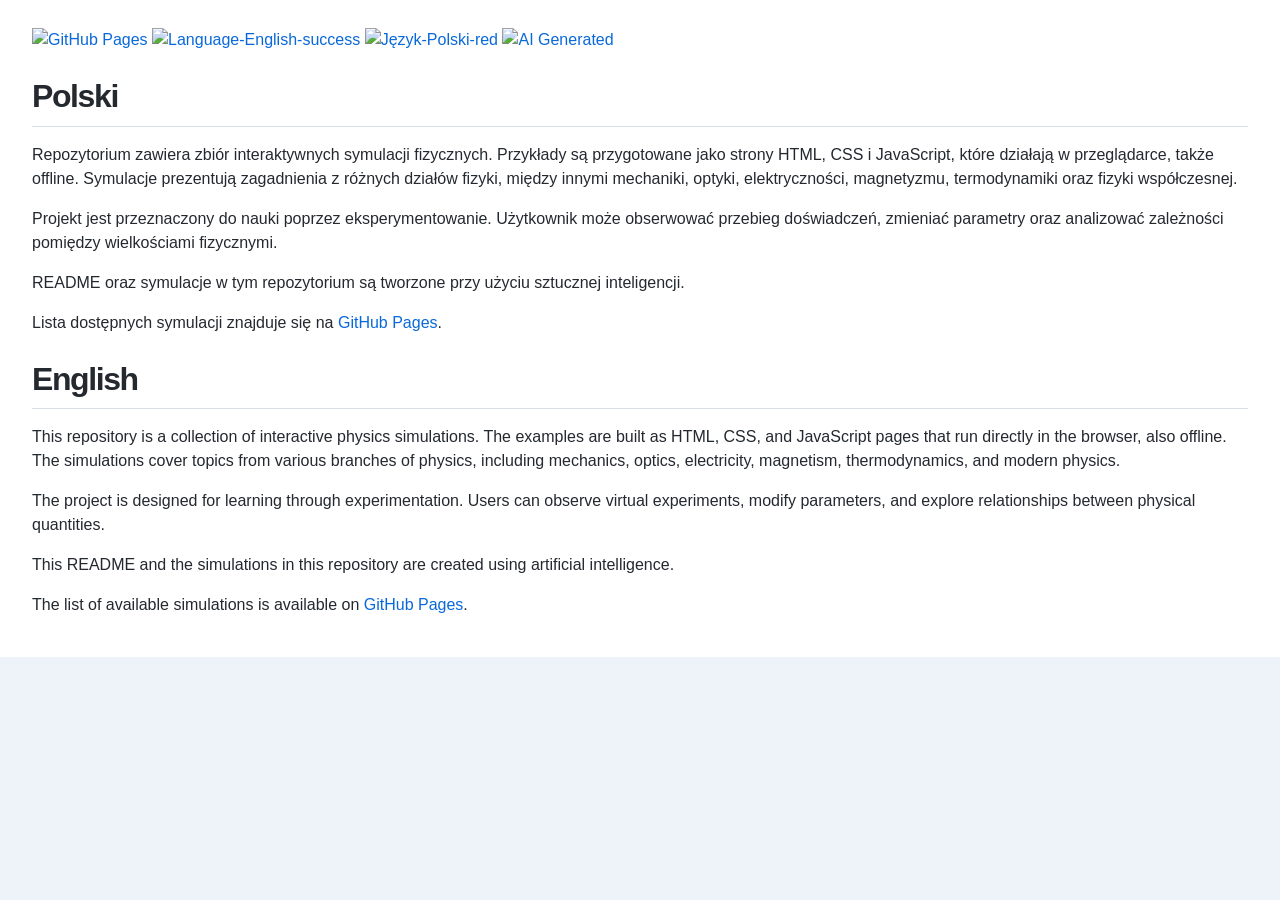
==== index.html @ e3a5562b "Upload index.html" ====
<!DOCTYPE html>
<html lang="pl" class="index-page">
  <head>
    <meta charset="UTF-8">
    <meta name="viewport" content="width=device-width, initial-scale=1">
    <meta name="description" content="AlgorithmsLab - interaktywne symulacje znanych algorytmów.">
    <title>AlgorithmsLab</title>
    <link rel="stylesheet" href="vendor/github-markdown.min.css">
    <link rel="stylesheet" href="styles.css">
  </head>
  <body>
    <main class="page markdown-body">
      <div id="readme">Ładowanie…</div>
      <section id="algorithms" hidden>
        <h2>Algorytmy</h2>
        <ul id="algorithmIndex"></ul>
      </section>
    </main>
    <script src="vendor/marked.min.js"></script>
    <script>
      const slug = text => text.trim().toLowerCase().replace(/\s+/g, '-');

      async function load(url, type) {
        const response = await fetch(url);
        if (!response.ok) throw new Error(`${url}: ${response.status}`);
        return type === 'json' ? response.json() : response.text();
      }

      function renderAlgorithms(items) {
        const list = document.getElementById('algorithmIndex');
        list.replaceChildren(...items.map(item => {
          const li = document.createElement('li');
          if (item.status === 'published' && item.url) {
            const a = document.createElement('a');
            a.href = item.url;
            a.textContent = item.title;
            li.append(a);
            if (item.description) li.append(' - ' + item.description);
          } else {
            li.append(item.title + ' (planowane)');
          }
          return li;
        }));
        document.getElementById('algorithms').hidden = false;
      }

      (async () => {
        const readme = document.getElementById('readme');
        try {
          readme.innerHTML = marked.parse(await load('README.md', 'text'));
          // marked 15 does not add heading ids, which the README language badges rely on.
          readme.querySelectorAll('h1, h2, h3').forEach(h => { h.id = slug(h.textContent); });
        } catch (error) {
          readme.textContent = 'Nie udało się wczytać README.md. Otwórz stronę przez serwer HTTP lub GitHub Pages.';
          console.error(error);
        }
        try {
          renderAlgorithms(await load('algorithms.json', 'json'));
        } catch (error) {
          console.error(error);
        }
      })();
    </script>
  </body>
</html>
---- vendor/github-markdown.min.css ----
@media (prefers-color-scheme:dark){.markdown-body{color-scheme:dark;--color-prettylights-syntax-comment:#8b949e;--color-prettylights-syntax-constant:#79c0ff;--color-prettylights-syntax-entity:#d2a8ff;--color-prettylights-syntax-storage-modifier-import:#c9d1d9;--color-prettylights-syntax-entity-tag:#7ee787;--color-prettylights-syntax-keyword:#ff7b72;--color-prettylights-syntax-string:#a5d6ff;--color-prettylights-syntax-variable:#ffa657;--color-prettylights-syntax-brackethighlighter-unmatched:#f85149;--color-prettylights-syntax-invalid-illegal-text:#f0f6fc;--color-prettylights-syntax-invalid-illegal-bg:#8e1519;--color-prettylights-syntax-carriage-return-text:#f0f6fc;--color-prettylights-syntax-carriage-return-bg:#b62324;--color-prettylights-syntax-string-regexp:#7ee787;--color-prettylights-syntax-markup-list:#f2cc60;--color-prettylights-syntax-markup-heading:#1f6feb;--color-prettylights-syntax-markup-italic:#c9d1d9;--color-prettylights-syntax-markup-bold:#c9d1d9;--color-prettylights-syntax-markup-deleted-text:#ffdcd7;--color-prettylights-syntax-markup-deleted-bg:#67060c;--color-prettylights-syntax-markup-inserted-text:#aff5b4;--color-prettylights-syntax-markup-inserted-bg:#033a16;--color-prettylights-syntax-markup-changed-text:#ffdfb6;--color-prettylights-syntax-markup-changed-bg:#5a1e02;--color-prettylights-syntax-markup-ignored-text:#c9d1d9;--color-prettylights-syntax-markup-ignored-bg:#1158c7;--color-prettylights-syntax-meta-diff-range:#d2a8ff;--color-prettylights-syntax-brackethighlighter-angle:#8b949e;--color-prettylights-syntax-sublimelinter-gutter-mark:#484f58;--color-prettylights-syntax-constant-other-reference-link:#a5d6ff;--color-fg-default:#c9d1d9;--color-fg-muted:#8b949e;--color-fg-subtle:#6e7681;--color-canvas-default:#0d1117;--color-canvas-subtle:#161b22;--color-border-default:#30363d;--color-border-muted:#21262d;--color-neutral-muted:rgba(110,118,129,0.4);--color-accent-fg:#58a6ff;--color-accent-emphasis:#1f6feb;--color-attention-subtle:rgba(187,128,9,0.15);--color-danger-fg:#f85149}}@media (prefers-color-scheme:light){.markdown-body{color-scheme:light;--color-prettylights-syntax-comment:#6e7781;--color-prettylights-syntax-constant:#0550ae;--color-prettylights-syntax-entity:#8250df;--color-prettylights-syntax-storage-modifier-import:#24292f;--color-prettylights-syntax-entity-tag:#116329;--color-prettylights-syntax-keyword:#cf222e;--color-prettylights-syntax-string:#0a3069;--color-prettylights-syntax-variable:#953800;--color-prettylights-syntax-brackethighlighter-unmatched:#82071e;--color-prettylights-syntax-invalid-illegal-text:#f6f8fa;--color-prettylights-syntax-invalid-illegal-bg:#82071e;--color-prettylights-syntax-carriage-return-text:#f6f8fa;--color-prettylights-syntax-carriage-return-bg:#cf222e;--color-prettylights-syntax-string-regexp:#116329;--color-prettylights-syntax-markup-list:#3b2300;--color-prettylights-syntax-markup-heading:#0550ae;--color-prettylights-syntax-markup-italic:#24292f;--color-prettylights-syntax-markup-bold:#24292f;--color-prettylights-syntax-markup-deleted-text:#82071e;--color-prettylights-syntax-markup-deleted-bg:#ffebe9;--color-prettylights-syntax-markup-inserted-text:#116329;--color-prettylights-syntax-markup-inserted-bg:#dafbe1;--color-prettylights-syntax-markup-changed-text:#953800;--color-prettylights-syntax-markup-changed-bg:#ffd8b5;--color-prettylights-syntax-markup-ignored-text:#eaeef2;--color-prettylights-syntax-markup-ignored-bg:#0550ae;--color-prettylights-syntax-meta-diff-range:#8250df;--color-prettylights-syntax-brackethighlighter-angle:#57606a;--color-prettylights-syntax-sublimelinter-gutter-mark:#8c959f;--color-prettylights-syntax-constant-other-reference-link:#0a3069;--color-fg-default:#24292f;--color-fg-muted:#57606a;--color-fg-subtle:#6e7781;--color-canvas-default:#ffffff;--color-canvas-subtle:#f6f8fa;--color-border-default:#d0d7de;--color-border-muted:hsla(210,18%,87%,1);--color-neutral-muted:rgba(175,184,193,0.2);--color-accent-fg:#0969da;--color-accent-emphasis:#0969da;--color-attention-subtle:#fff8c5;--color-danger-fg:#cf222e}}.markdown-body{-ms-text-size-adjust:100%;-webkit-text-size-adjust:100%;margin:0;color:var(--color-fg-default);background-color:var(--color-canvas-default);font-family:-apple-system,BlinkMacSystemFont,"Segoe UI","Noto Sans",Helvetica,Arial,sans-serif,"Apple Color Emoji","Segoe UI Emoji";font-size:16px;line-height:1.5;word-wrap:break-word}.markdown-body .octicon{display:inline-block;fill:currentColor;vertical-align:text-bottom}.markdown-body h1:hover .anchor .octicon-link:before,.markdown-body h2:hover .anchor .octicon-link:before,.markdown-body h3:hover .anchor .octicon-link:before,.markdown-body h4:hover .anchor .octicon-link:before,.markdown-body h5:hover .anchor .octicon-link:before,.markdown-body h6:hover .anchor .octicon-link:before{width:16px;height:16px;content:' ';display:inline-block;background-color:currentColor;-webkit-mask-image:url("data:image/svg+xml,<svg xmlns='http://www.w3.org/2000/svg' viewBox='0 0 16 16' version='1.1' aria-hidden='true'><path fill-rule='evenodd' d='M7.775 3.275a.75.75 0 001.06 1.06l1.25-1.25a2 2 0 112.83 2.83l-2.5 2.5a2 2 0 01-2.83 0 .75.75 0 00-1.06 1.06 3.5 3.5 0 004.95 0l2.5-2.5a3.5 3.5 0 00-4.95-4.95l-1.25 1.25zm-4.69 9.64a2 2 0 010-2.83l2.5-2.5a2 2 0 012.83 0 .75.75 0 001.06-1.06 3.5 3.5 0 00-4.95 0l-2.5 2.5a3.5 3.5 0 004.95 4.95l1.25-1.25a.75.75 0 00-1.06-1.06l-1.25 1.25a2 2 0 01-2.83 0z'></path></svg>");mask-image:url("data:image/svg+xml,<svg xmlns='http://www.w3.org/2000/svg' viewBox='0 0 16 16' version='1.1' aria-hidden='true'><path fill-rule='evenodd' d='M7.775 3.275a.75.75 0 001.06 1.06l1.25-1.25a2 2 0 112.83 2.83l-2.5 2.5a2 2 0 01-2.83 0 .75.75 0 00-1.06 1.06 3.5 3.5 0 004.95 0l2.5-2.5a3.5 3.5 0 00-4.95-4.95l-1.25 1.25zm-4.69 9.64a2 2 0 010-2.83l2.5-2.5a2 2 0 012.83 0 .75.75 0 001.06-1.06 3.5 3.5 0 00-4.95 0l-2.5 2.5a3.5 3.5 0 004.95 4.95l1.25-1.25a.75.75 0 00-1.06-1.06l-1.25 1.25a2 2 0 01-2.83 0z'></path></svg>")}.markdown-body details,.markdown-body figcaption,.markdown-body figure{display:block}.markdown-body summary{display:list-item}.markdown-body [hidden]{display:none!important}.markdown-body a{background-color:transparent;color:var(--color-accent-fg);text-decoration:none}.markdown-body abbr[title]{border-bottom:none;text-decoration:underline dotted}.markdown-body b,.markdown-body strong{font-weight:var(--base-text-weight-semibold,600)}.markdown-body dfn{font-style:italic}.markdown-body h1{margin:.67em 0;font-weight:var(--base-text-weight-semibold,600);padding-bottom:.3em;font-size:2em;border-bottom:1px solid var(--color-border-muted)}.markdown-body mark{background-color:var(--color-attention-subtle);color:var(--color-fg-default)}.markdown-body small{font-size:90%}.markdown-body sub,.markdown-body sup{font-size:75%;line-height:0;position:relative;vertical-align:baseline}.markdown-body sub{bottom:-.25em}.markdown-body sup{top:-.5em}.markdown-body img{border-style:none;max-width:100%;box-sizing:content-box;background-color:var(--color-canvas-default)}.markdown-body code,.markdown-body kbd,.markdown-body pre,.markdown-body samp{font-family:monospace;font-size:1em}.markdown-body figure{margin:1em 40px}.markdown-body hr{box-sizing:content-box;overflow:hidden;background:0 0;border-bottom:1px solid var(--color-border-muted);height:.25em;padding:0;margin:24px 0;background-color:var(--color-border-default);border:0}.markdown-body input{font:inherit;margin:0;overflow:visible;font-family:inherit;font-size:inherit;line-height:inherit}.markdown-body [type=button],.markdown-body [type=reset],.markdown-body [type=submit]{-webkit-appearance:button}.markdown-body [type=checkbox],.markdown-body [type=radio]{box-sizing:border-box;padding:0}.markdown-body [type=number]::-webkit-inner-spin-button,.markdown-body [type=number]::-webkit-outer-spin-button{height:auto}.markdown-body [type=search]::-webkit-search-cancel-button,.markdown-body [type=search]::-webkit-search-decoration{-webkit-appearance:none}.markdown-body ::-webkit-input-placeholder{color:inherit;opacity:.54}.markdown-body ::-webkit-file-upload-button{-webkit-appearance:button;font:inherit}.markdown-body a:hover{text-decoration:underline}.markdown-body ::placeholder{color:var(--color-fg-subtle);opacity:1}.markdown-body hr::before{display:table;content:""}.markdown-body hr::after{display:table;clear:both;content:""}.markdown-body table{border-spacing:0;border-collapse:collapse;display:block;width:max-content;max-width:100%;overflow:auto}.markdown-body td,.markdown-body th{padding:0}.markdown-body details summary{cursor:pointer}.markdown-body details:not([open])>:not(summary){display:none!important}.markdown-body [role=button]:focus,.markdown-body a:focus,.markdown-body input[type=checkbox]:focus,.markdown-body input[type=radio]:focus{outline:2px solid var(--color-accent-fg);outline-offset:-2px;box-shadow:none}.markdown-body [role=button]:focus:not(:focus-visible),.markdown-body a:focus:not(:focus-visible),.markdown-body input[type=checkbox]:focus:not(:focus-visible),.markdown-body input[type=radio]:focus:not(:focus-visible){outline:solid 1px transparent}.markdown-body [role=button]:focus-visible,.markdown-body a:focus-visible,.markdown-body input[type=checkbox]:focus-visible,.markdown-body input[type=radio]:focus-visible{outline:2px solid var(--color-accent-fg);outline-offset:-2px;box-shadow:none}.markdown-body a:not([class]):focus,.markdown-body a:not([class]):focus-visible,.markdown-body input[type=checkbox]:focus,.markdown-body input[type=checkbox]:focus-visible,.markdown-body input[type=radio]:focus,.markdown-body input[type=radio]:focus-visible{outline-offset:0}.markdown-body kbd{display:inline-block;padding:3px 5px;font:11px ui-monospace,SFMono-Regular,SF Mono,Menlo,Consolas,Liberation Mono,monospace;line-height:10px;color:var(--color-fg-default);vertical-align:middle;background-color:var(--color-canvas-subtle);border:solid 1px var(--color-neutral-muted);border-bottom-color:var(--color-neutral-muted);border-radius:6px;box-shadow:inset 0 -1px 0 var(--color-neutral-muted)}.markdown-body h1,.markdown-body h2,.markdown-body h3,.markdown-body h4,.markdown-body h5,.markdown-body h6{margin-top:24px;margin-bottom:16px;font-weight:var(--base-text-weight-semibold,600);line-height:1.25}.markdown-body h2{font-weight:var(--base-text-weight-semibold,600);padding-bottom:.3em;font-size:1.5em;border-bottom:1px solid var(--color-border-muted)}.markdown-body h3{font-weight:var(--base-text-weight-semibold,600);font-size:1.25em}.markdown-body h4{font-weight:var(--base-text-weight-semibold,600);font-size:1em}.markdown-body h5{font-weight:var(--base-text-weight-semibold,600);font-size:.875em}.markdown-body h6{font-weight:var(--base-text-weight-semibold,600);font-size:.85em;color:var(--color-fg-muted)}.markdown-body p{margin-top:0;margin-bottom:10px}.markdown-body blockquote{margin:0;padding:0 1em;color:var(--color-fg-muted);border-left:.25em solid var(--color-border-default)}.markdown-body ol,.markdown-body ul{margin-top:0;margin-bottom:0;padding-left:2em}.markdown-body ol ol,.markdown-body ul ol{list-style-type:lower-roman}.markdown-body ol ol ol,.markdown-body ol ul ol,.markdown-body ul ol ol,.markdown-body ul ul ol{list-style-type:lower-alpha}.markdown-body dd{margin-left:0}.markdown-body code,.markdown-body samp,.markdown-body tt{font-family:ui-monospace,SFMono-Regular,SF Mono,Menlo,Consolas,Liberation Mono,monospace;font-size:12px}.markdown-body pre{margin-top:0;margin-bottom:0;font-family:ui-monospace,SFMono-Regular,SF Mono,Menlo,Consolas,Liberation Mono,monospace;font-size:12px;word-wrap:normal}.markdown-body .octicon{display:inline-block;overflow:visible!important;vertical-align:text-bottom;fill:currentColor}.markdown-body input::-webkit-inner-spin-button,.markdown-body input::-webkit-outer-spin-button{margin:0;-webkit-appearance:none;appearance:none}.markdown-body::before{display:table;content:""}.markdown-body::after{display:table;clear:both;content:""}.markdown-body>:first-child{margin-top:0!important}.markdown-body>:last-child{margin-bottom:0!important}.markdown-body a:not([href]){color:inherit;text-decoration:none}.markdown-body .absent{color:var(--color-danger-fg)}.markdown-body .anchor{float:left;padding-right:4px;margin-left:-20px;line-height:1}.markdown-body .anchor:focus{outline:0}.markdown-body blockquote,.markdown-body details,.markdown-body dl,.markdown-body ol,.markdown-body p,.markdown-body pre,.markdown-body table,.markdown-body ul{margin-top:0;margin-bottom:16px}.markdown-body blockquote>:first-child{margin-top:0}.markdown-body blockquote>:last-child{margin-bottom:0}.markdown-body h1 .octicon-link,.markdown-body h2 .octicon-link,.markdown-body h3 .octicon-link,.markdown-body h4 .octicon-link,.markdown-body h5 .octicon-link,.markdown-body h6 .octicon-link{color:var(--color-fg-default);vertical-align:middle;visibility:hidden}.markdown-body h1:hover .anchor,.markdown-body h2:hover .anchor,.markdown-body h3:hover .anchor,.markdown-body h4:hover .anchor,.markdown-body h5:hover .anchor,.markdown-body h6:hover .anchor{text-decoration:none}.markdown-body h1:hover .anchor .octicon-link,.markdown-body h2:hover .anchor .octicon-link,.markdown-body h3:hover .anchor .octicon-link,.markdown-body h4:hover .anchor .octicon-link,.markdown-body h5:hover .anchor .octicon-link,.markdown-body h6:hover .anchor .octicon-link{visibility:visible}.markdown-body h1 code,.markdown-body h1 tt,.markdown-body h2 code,.markdown-body h2 tt,.markdown-body h3 code,.markdown-body h3 tt,.markdown-body h4 code,.markdown-body h4 tt,.markdown-body h5 code,.markdown-body h5 tt,.markdown-body h6 code,.markdown-body h6 tt{padding:0 .2em;font-size:inherit}.markdown-body summary h1,.markdown-body summary h2,.markdown-body summary h3,.markdown-body summary h4,.markdown-body summary h5,.markdown-body summary h6{display:inline-block}.markdown-body summary h1 .anchor,.markdown-body summary h2 .anchor,.markdown-body summary h3 .anchor,.markdown-body summary h4 .anchor,.markdown-body summary h5 .anchor,.markdown-body summary h6 .anchor{margin-left:-40px}.markdown-body summary h1,.markdown-body summary h2{padding-bottom:0;border-bottom:0}.markdown-body ol.no-list,.markdown-body ul.no-list{padding:0;list-style-type:none}.markdown-body ol[type=a]{list-style-type:lower-alpha}.markdown-body ol[type=A]{list-style-type:upper-alpha}.markdown-body ol[type=i]{list-style-type:lower-roman}.markdown-body ol[type=I]{list-style-type:upper-roman}.markdown-body ol[type="1"]{list-style-type:decimal}.markdown-body div>ol:not([type]){list-style-type:decimal}.markdown-body ol ol,.markdown-body ol ul,.markdown-body ul ol,.markdown-body ul ul{margin-top:0;margin-bottom:0}.markdown-body li>p{margin-top:16px}.markdown-body li+li{margin-top:.25em}.markdown-body dl{padding:0}.markdown-body dl dt{padding:0;margin-top:16px;font-size:1em;font-style:italic;font-weight:var(--base-text-weight-semibold,600)}.markdown-body dl dd{padding:0 16px;margin-bottom:16px}.markdown-body table th{font-weight:var(--base-text-weight-semibold,600)}.markdown-body table td,.markdown-body table th{padding:6px 13px;border:1px solid var(--color-border-default)}.markdown-body table tr{background-color:var(--color-canvas-default);border-top:1px solid var(--color-border-muted)}.markdown-body table tr:nth-child(2n){background-color:var(--color-canvas-subtle)}.markdown-body table img{background-color:transparent}.markdown-body img[align=right]{padding-left:20px}.markdown-body img[align=left]{padding-right:20px}.markdown-body .emoji{max-width:none;vertical-align:text-top;background-color:transparent}.markdown-body span.frame{display:block;overflow:hidden}.markdown-body span.frame>span{display:block;float:left;width:auto;padding:7px;margin:13px 0 0;overflow:hidden;border:1px solid var(--color-border-default)}.markdown-body span.frame span img{display:block;float:left}.markdown-body span.frame span span{display:block;padding:5px 0 0;clear:both;color:var(--color-fg-default)}.markdown-body span.align-center{display:block;overflow:hidden;clear:both}.markdown-body span.align-center>span{display:block;margin:13px auto 0;overflow:hidden;text-align:center}.markdown-body span.align-center span img{margin:0 auto;text-align:center}.markdown-body span.align-right{display:block;overflow:hidden;clear:both}.markdown-body span.align-right>span{display:block;margin:13px 0 0;overflow:hidden;text-align:right}.markdown-body span.align-right span img{margin:0;text-align:right}.markdown-body span.float-left{display:block;float:left;margin-right:13px;overflow:hidden}.markdown-body span.float-left span{margin:13px 0 0}.markdown-body span.float-right{display:block;float:right;margin-left:13px;overflow:hidden}.markdown-body span.float-right>span{display:block;margin:13px auto 0;overflow:hidden;text-align:right}.markdown-body code,.markdown-body tt{padding:.2em .4em;margin:0;font-size:85%;white-space:break-spaces;background-color:var(--color-neutral-muted);border-radius:6px}.markdown-body code br,.markdown-body tt br{display:none}.markdown-body del code{text-decoration:inherit}.markdown-body samp{font-size:85%}.markdown-body pre code{font-size:100%}.markdown-body pre>code{padding:0;margin:0;word-break:normal;white-space:pre;background:0 0;border:0}.markdown-body .highlight{margin-bottom:16px}.markdown-body .highlight pre{margin-bottom:0;word-break:normal}.markdown-body .highlight pre,.markdown-body pre{padding:16px;overflow:auto;font-size:85%;line-height:1.45;background-color:var(--color-canvas-subtle);border-radius:6px}.markdown-body pre code,.markdown-body pre tt{display:inline;max-width:auto;padding:0;margin:0;overflow:visible;line-height:inherit;word-wrap:normal;background-color:transparent;border:0}.markdown-body .csv-data td,.markdown-body .csv-data th{padding:5px;overflow:hidden;font-size:12px;line-height:1;text-align:left;white-space:nowrap}.markdown-body .csv-data .blob-num{padding:10px 8px 9px;text-align:right;background:var(--color-canvas-default);border:0}.markdown-body .csv-data tr{border-top:0}.markdown-body .csv-data th{font-weight:var(--base-text-weight-semibold,600);background:var(--color-canvas-subtle);border-top:0}.markdown-body [data-footnote-ref]::before{content:"["}.markdown-body [data-footnote-ref]::after{content:"]"}.markdown-body .footnotes{font-size:12px;color:var(--color-fg-muted);border-top:1px solid var(--color-border-default)}.markdown-body .footnotes ol{padding-left:16px}.markdown-body .footnotes ol ul{display:inline-block;padding-left:16px;margin-top:16px}.markdown-body .footnotes li{position:relative}.markdown-body .footnotes li:target::before{position:absolute;top:-8px;right:-8px;bottom:-8px;left:-24px;pointer-events:none;content:"";border:2px solid var(--color-accent-emphasis);border-radius:6px}.markdown-body .footnotes li:target{color:var(--color-fg-default)}.markdown-body .footnotes .data-footnote-backref g-emoji{font-family:monospace}.markdown-body .pl-c{color:var(--color-prettylights-syntax-comment)}.markdown-body .pl-c1,.markdown-body .pl-s .pl-v{color:var(--color-prettylights-syntax-constant)}.markdown-body .pl-e,.markdown-body .pl-en{color:var(--color-prettylights-syntax-entity)}.markdown-body .pl-s .pl-s1,.markdown-body .pl-smi{color:var(--color-prettylights-syntax-storage-modifier-import)}.markdown-body .pl-ent{color:var(--color-prettylights-syntax-entity-tag)}.markdown-body .pl-k{color:var(--color-prettylights-syntax-keyword)}.markdown-body .pl-pds,.markdown-body .pl-s,.markdown-body .pl-s .pl-pse .pl-s1,.markdown-body .pl-sr,.markdown-body .pl-sr .pl-cce,.markdown-body .pl-sr .pl-sra,.markdown-body .pl-sr .pl-sre{color:var(--color-prettylights-syntax-string)}.markdown-body .pl-smw,.markdown-body .pl-v{color:var(--color-prettylights-syntax-variable)}.markdown-body .pl-bu{color:var(--color-prettylights-syntax-brackethighlighter-unmatched)}.markdown-body .pl-ii{color:var(--color-prettylights-syntax-invalid-illegal-text);background-color:var(--color-prettylights-syntax-invalid-illegal-bg)}.markdown-body .pl-c2{color:var(--color-prettylights-syntax-carriage-return-text);background-color:var(--color-prettylights-syntax-carriage-return-bg)}.markdown-body .pl-sr .pl-cce{font-weight:700;color:var(--color-prettylights-syntax-string-regexp)}.markdown-body .pl-ml{color:var(--color-prettylights-syntax-markup-list)}.markdown-body .pl-mh,.markdown-body .pl-mh .pl-en,.markdown-body .pl-ms{font-weight:700;color:var(--color-prettylights-syntax-markup-heading)}.markdown-body .pl-mi{font-style:italic;color:var(--color-prettylights-syntax-markup-italic)}.markdown-body .pl-mb{font-weight:700;color:var(--color-prettylights-syntax-markup-bold)}.markdown-body .pl-md{color:var(--color-prettylights-syntax-markup-deleted-text);background-color:var(--color-prettylights-syntax-markup-deleted-bg)}.markdown-body .pl-mi1{color:var(--color-prettylights-syntax-markup-inserted-text);background-color:var(--color-prettylights-syntax-markup-inserted-bg)}.markdown-body .pl-mc{color:var(--color-prettylights-syntax-markup-changed-text);background-color:var(--color-prettylights-syntax-markup-changed-bg)}.markdown-body .pl-mi2{color:var(--color-prettylights-syntax-markup-ignored-text);background-color:var(--color-prettylights-syntax-markup-ignored-bg)}.markdown-body .pl-mdr{font-weight:700;color:var(--color-prettylights-syntax-meta-diff-range)}.markdown-body .pl-ba{color:var(--color-prettylights-syntax-brackethighlighter-angle)}.markdown-body .pl-sg{color:var(--color-prettylights-syntax-sublimelinter-gutter-mark)}.markdown-body .pl-corl{text-decoration:underline;color:var(--color-prettylights-syntax-constant-other-reference-link)}.markdown-body g-emoji{display:inline-block;min-width:1ch;font-family:"Apple Color Emoji","Segoe UI Emoji","Segoe UI Symbol";font-size:1em;font-style:normal!important;font-weight:var(--base-text-weight-normal,400);line-height:1;vertical-align:-.075em}.markdown-body g-emoji img{width:1em;height:1em}.markdown-body .task-list-item{list-style-type:none}.markdown-body .task-list-item label{font-weight:var(--base-text-weight-normal,400)}.markdown-body .task-list-item.enabled label{cursor:pointer}.markdown-body .task-list-item+.task-list-item{margin-top:4px}.markdown-body .task-list-item .handle{display:none}.markdown-body .task-list-item-checkbox{margin:0 .2em .25em -1.4em;vertical-align:middle}.markdown-body .contains-task-list:dir(rtl) .task-list-item-checkbox{margin:0 -1.6em .25em .2em}.markdown-body .contains-task-list{position:relative}.markdown-body .contains-task-list:focus-within .task-list-item-convert-container,.markdown-body .contains-task-list:hover .task-list-item-convert-container{display:block;width:auto;height:24px;overflow:visible;clip:auto}.markdown-body ::-webkit-calendar-picker-indicator{filter:invert(50%)}
---- styles.css ----
:root {
  --ink: #182a45;
  --muted: #586b85;
  --paper: #eef3f9;
  --line: #d9e3ef;
  --accent: #315fb1;
  --accent-soft: #edf3ff;
  --orange: #eb8b4e;
  --green: #2a9d8f;
  --red: #c0392b;
  --violet: #7a5cc4;
  --gold: #d6a100;
  --shadow: 0 8px 30px #233f6b08;
}

* { box-sizing: border-box; }

body {
  margin: 0;
  background: var(--paper);
  color: var(--ink);
  font: 15px/1.5 system-ui, -apple-system, "Segoe UI", sans-serif;
}

p { margin: 0; }
h1 { font-size: clamp(26px, 3vw, 38px); line-height: 1.2; letter-spacing: -1.4px; margin: 7px 0 9px; }
h2 { font-size: 16px; letter-spacing: -.3px; margin: 0; }
button, input { font: inherit; }
button { cursor: pointer; color: inherit; }
button:focus-visible, input:focus-visible { outline: 3px solid #e88b37; outline-offset: 3px; }
.muted { color: var(--muted); }
.small { font-size: 12px; }

/* header */
header { border-bottom: 1px solid var(--line); background: #fff; }
.header-inner { max-width: 1440px; margin: auto; padding: 20px 32px; display: flex; align-items: center; gap: 12px; }
.brand-mark { width: 38px; height: 38px; border-radius: 12px; background: var(--accent); color: #fff; display: grid; place-items: center; font-size: 24px; }
.brand { font-size: 18px; font-weight: 800; letter-spacing: -.6px; color: inherit; text-decoration: none; }
.brand span { font-weight: 400; color: var(--muted); }
.offline { margin-left: auto; font-size: 12px; color: var(--accent); display: flex; align-items: center; gap: 7px; }
.offline:before { content: ""; width: 7px; height: 7px; border-radius: 50%; background: #326bc9; }

/* layout */
main { max-width: 1440px; margin: auto; padding: 28px 32px 24px; }
.intro { margin-bottom: 24px; }
.intro p { font-size: 14px; }
.eyebrow { color: var(--accent); font-size: 11px; letter-spacing: 2px; font-weight: 800; text-transform: uppercase; }
.lab { display: grid; grid-template-columns: 280px 1fr; gap: 20px; align-items: start; }
.card { background: #fff; border: 1px solid var(--line); border-radius: 18px; box-shadow: var(--shadow); overflow: hidden; }

/* lesson list */
.lessons { padding: 20px; }
.section-top { display: flex; align-items: center; justify-content: space-between; gap: 10px; margin-bottom: 14px; }
.count-badge { font-size: 11px; font-weight: 700; background: var(--accent-soft); color: var(--accent); padding: 3px 8px; border-radius: 20px; }
.lesson-list { display: grid; gap: 5px; }
.lesson { display: flex; text-align: left; align-items: center; gap: 12px; width: 100%; padding: 10px; border: 1px solid transparent; background: #fff; border-radius: 10px; }
.lesson:hover { background: #f2f6fc; }
.lesson.active { background: var(--accent-soft); border-color: #cbdafa; }
.lesson-num { display: grid; place-items: center; width: 28px; height: 28px; border-radius: 8px; background: #f7f9fd; flex-shrink: 0; font-size: 11px; font-weight: 700; color: var(--muted); }
.active .lesson-num { background: var(--accent); color: #fff; }
.lesson-name { font-size: 13px; font-weight: 650; }
.lesson-sub { font-size: 11px; color: var(--muted); }
.lesson-info { border-top: 1px solid var(--line); padding-top: 14px; margin-top: 16px; font-size: 12px; color: var(--muted); }
.lesson-info b { color: var(--ink); }

.legend { display: grid; gap: 6px; margin-top: 16px; padding-top: 14px; border-top: 1px solid var(--line); font-size: 12px; color: var(--muted); }
.legend span { display: flex; align-items: center; gap: 8px; }
.legend i { width: 18px; height: 4px; border-radius: 2px; background: var(--color); }

/* workbench */
.workbench { display: flex; flex-direction: column; min-width: 0; }
.bench-top { padding: 17px 23px; display: flex; align-items: center; gap: 14px; border-bottom: 1px solid var(--line); }
.bench-label { font-size: 10px; text-transform: uppercase; letter-spacing: 1.4px; color: var(--muted); font-weight: 750; }
.bench-title { font-size: 19px; font-weight: 750; letter-spacing: -.4px; }
.bench-actions { margin-left: auto; display: flex; gap: 8px; flex-wrap: wrap; }
.example-picker { display: flex; align-items: center; flex-wrap: wrap; gap: 8px 12px; padding: 12px 23px; border-bottom: 1px solid var(--line); }
.example-picker label { font-size: 12px; font-weight: 700; color: var(--muted); }
.example-picker select { max-width: 100%; min-width: 0; border: 1px solid var(--line); border-radius: 8px; padding: 7px 10px; font: inherit; font-size: 13px; color: var(--ink); background: #fff; }
.example-picker select:disabled { opacity: 1; color: var(--muted); }
.example-picker select:focus-visible { outline: 3px solid #e88b37; outline-offset: 3px; }
.example-picker p { flex-basis: 100%; font-size: 12px; color: var(--muted); }

.stage {
  background-color: #f9fbfe;
  background-image: radial-gradient(#d9e3ef .8px, transparent .8px);
  background-size: 20px 20px;
}
.stage svg { display: block; width: 100%; height: auto; touch-action: none; user-select: none; }
.stage text { font-family: inherit; fill: var(--ink); }

.tool { border: 1px solid var(--line); background: #fff; border-radius: 8px; padding: 7px 12px; font-size: 12px; font-weight: 600; }
.tool:hover { background: #f2f6fc; }
.tool:disabled { opacity: .4; cursor: default; background: #fff; }
.tool.primary { background: var(--accent); border-color: var(--accent); color: #fff; }
.tool.primary:hover { background: #274f96; }

.seg { display: inline-flex; border: 1px solid var(--line); border-radius: 8px; overflow: hidden; background: #fff; }
.seg button { border: 0; background: transparent; padding: 7px 14px; font-size: 12px; font-weight: 650; color: var(--muted); cursor: pointer; }
.seg button + button { border-left: 1px solid var(--line); }
.seg button.active { background: var(--accent); color: #fff; }

/* formulas and live values */
.formulas { display: grid; grid-template-columns: 1fr 1fr; border-top: 1px solid var(--line); }
.formulas > div { padding: 14px 23px; }
.formulas > div + div { border-left: 1px solid var(--line); background: #f9fbfe; }
.formulas h3 { margin: 0 0 6px; font-size: 11px; text-transform: uppercase; letter-spacing: 1.4px; color: var(--muted); }
.eq { font-family: "Cambria Math", Cambria, Georgia, serif; font-size: 17px; line-height: 1.7; }
.eq .num { color: var(--accent); font-weight: 700; }
.status { margin-top: 6px; font-size: 13px; font-weight: 650; }
.status.ok { color: var(--green); }
.status.warn { color: var(--red); }

/* controls */
.controls { border-top: 1px solid var(--line); padding: 16px 23px 20px; display: grid; grid-template-columns: repeat(auto-fit, minmax(220px, 1fr)); gap: 14px 26px; }
.ctl label { display: flex; justify-content: space-between; font-size: 12px; color: var(--muted); font-weight: 650; margin-bottom: 4px; }
.ctl output { color: var(--accent); font-variant-numeric: tabular-nums; }
.ctl input[type=range] { width: 100%; accent-color: var(--accent); }
.ctl select { width: 100%; min-width: 0; padding: 7px 9px; border: 1px solid var(--line); border-radius: 8px; color: var(--ink); background: #fff; font: inherit; font-size: 12px; }
.ctl select:focus-visible { outline: 3px solid #e88b37; outline-offset: 3px; }
.ctl.buttons { display: flex; gap: 8px; align-items: end; flex-wrap: wrap; }
.ctl.check label { display: flex; justify-content: flex-start; gap: 8px; align-items: center; }
.controls > .ctl:not(.check):not(.buttons) { display: flex; flex-direction: column; justify-content: flex-end; }
.controls > .ctl input[type=range] { display: block; height: 32px; flex: 0 0 32px; margin: 0; }
.controls > .ctl select { height: 32px; }
.controls > .ctl.check { display: flex; align-items: center; align-self: end; min-height: 32px; }
.controls > .ctl.check label { min-height: 32px; margin-bottom: 0; }
.controls > .ctl.check input[type=checkbox] { margin: 0; }
.control-note { grid-column: 1 / -1; font-size: 12px; color: var(--muted); }
input[type=checkbox] { accent-color: var(--accent); }

/* grouped controls: parameters (sliders) and settings (switches) */
.controls.groups { display: block; padding: 0; }
.ctl-group { padding: 14px 23px 16px; }
.ctl-group + .ctl-group { border-top: 1px dashed var(--line); background: #f9fbfe; }
.ctl-group h3 { margin: 0 0 10px; font-size: 11px; text-transform: uppercase; letter-spacing: 1.4px; color: var(--muted); }
.ctl-grid { display: grid; grid-template-columns: repeat(auto-fit, minmax(220px, 1fr)); gap: 12px 26px; }
.ctl-row { display: flex; flex-wrap: wrap; align-items: center; gap: 10px 22px; }
.ctl-row .check, .ctl-row .select { display: flex; align-items: center; gap: 8px; font-size: 13px; font-weight: 600; color: var(--ink); }
.ctl-row select { border: 1px solid var(--line); border-radius: 8px; padding: 6px 8px; font: inherit; font-size: 12px; background: #fff; }
.switch { display: inline-flex; align-items: center; gap: 6px; border: 1px solid var(--accent); background: #fff; color: var(--accent); border-radius: 999px; padding: 6px 14px; font-size: 13px; cursor: pointer; }
.switch span { color: var(--muted); font-weight: 600; }
.switch b { font-weight: 700; }
.switch:hover { background: #eef3fc; }

footer { font-size: 12px; color: var(--muted); padding: 19px 2px 0; }

/* magnetic field: shared lab layout with a responsive Canvas stage */
.magnetic-lab {
  --field-positive: var(--red);
  --field-negative: var(--accent);
  --field-open: #967000;
  --field-background: #f9fbfe;
  --field-grid: var(--line);
  --field-selection: var(--ink);
  --field-symbol: #fff;
  --field-muted: var(--muted);
}
.magnetic-model { border-top: 0; padding-top: 0; margin-top: 0; }
.magnetic-model p { margin-top: 12px; }
.magnetic-positive { --color: var(--field-positive); }
.magnetic-negative { --color: var(--field-negative); }
.magnetic-open { --color: var(--field-open); }
.tool.magnetic-positive { color: var(--field-positive); }
.tool.magnetic-negative { color: var(--field-negative); }
.magnetic-lab .legend i { flex-shrink: 0; }
.magnetic-note { margin-top: 10px; font-size: 12px; color: var(--muted); }
.magnetic-toolbar select { flex: 1 1 150px; }
.magnetic-toolbar .tool { touch-action: manipulation; }
.magnetic-stage { position: relative; height: clamp(360px, 45vw, 520px); background: var(--field-background); }
.magnetic-stage canvas { position: absolute; inset: 0; display: block; width: 100%; height: 100%; touch-action: none; user-select: none; -webkit-user-select: none; cursor: crosshair; }
.magnetic-stage canvas:focus-visible { outline: 3px solid #e88b37; outline-offset: -3px; }
.magnetic-lab .status { min-height: 20px; }

@media (max-width: 900px) {
  main, .header-inner { padding-left: 16px; padding-right: 16px; }
  .lab { grid-template-columns: 1fr; }
  .formulas { grid-template-columns: 1fr; }
  .formulas > div + div { border-left: 0; border-top: 1px solid var(--line); }
  .bench-top { flex-wrap: wrap; }
}
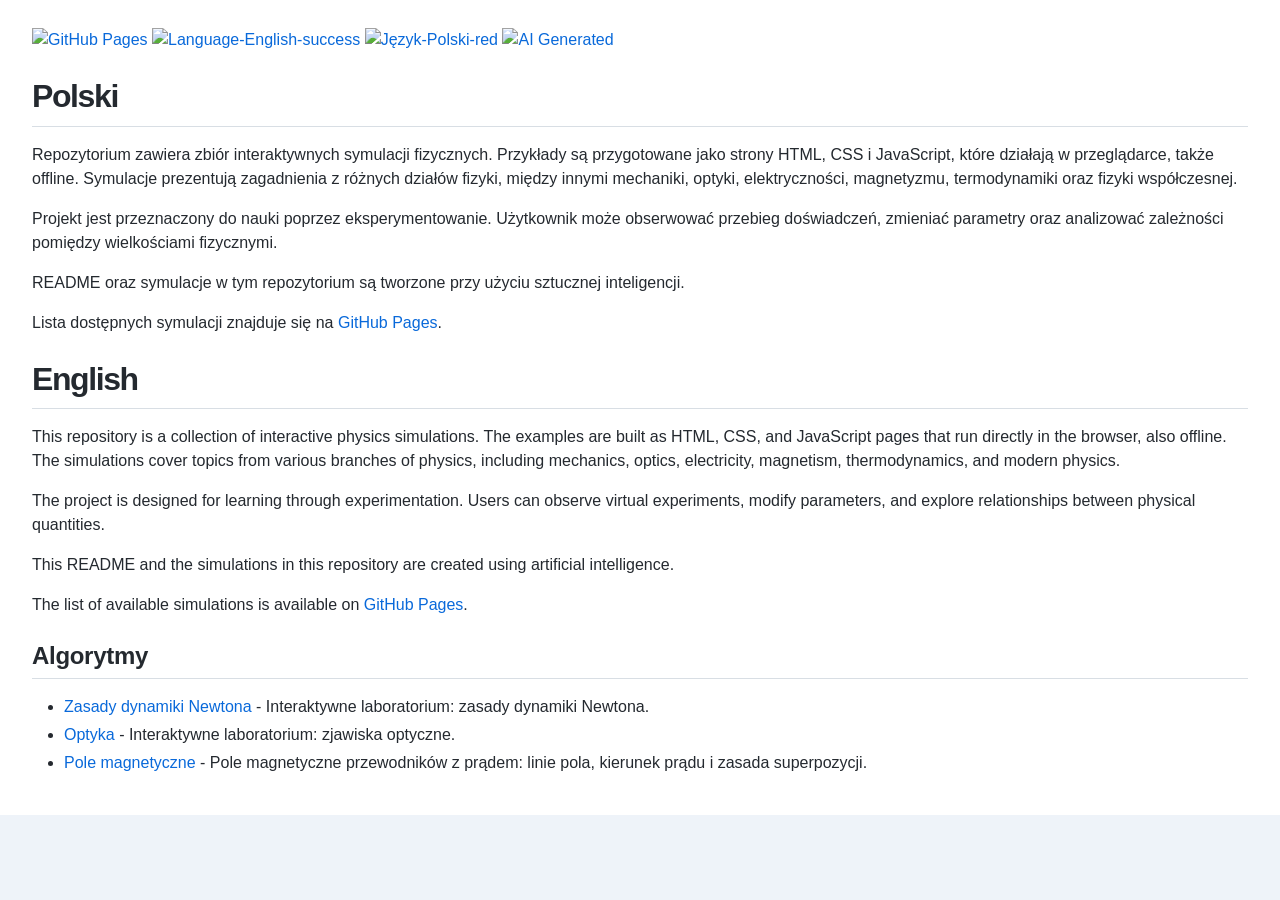
==== commit e7b32558: "Update" ====
--- a/index.html
+++ b/index.html
@@ -3,17 +3,17 @@
   <head>
     <meta charset="UTF-8">
     <meta name="viewport" content="width=device-width, initial-scale=1">
-    <meta name="description" content="AlgorithmsLab - interaktywne symulacje znanych algorytmów.">
-    <title>AlgorithmsLab</title>
+    <meta name="description" content="PhysicsLab - interaktywne symulacje zjawisk fizycznych.">
+    <title>PhysicsLab</title>
     <link rel="stylesheet" href="vendor/github-markdown.min.css">
     <link rel="stylesheet" href="styles.css">
   </head>
   <body>
     <main class="page markdown-body">
       <div id="readme">Ładowanie…</div>
-      <section id="algorithms" hidden>
+      <section id="physics" hidden>
         <h2>Algorytmy</h2>
-        <ul id="algorithmIndex"></ul>
+        <ul id="physicsIndex"></ul>
       </section>
     </main>
     <script src="vendor/marked.min.js"></script>
@@ -27,7 +27,7 @@
       }
 
       function renderAlgorithms(items) {
-        const list = document.getElementById('algorithmIndex');
+        const list = document.getElementById('physicsIndex');
         list.replaceChildren(...items.map(item => {
           const li = document.createElement('li');
           if (item.status === 'published' && item.url) {
@@ -41,7 +41,7 @@
           }
           return li;
         }));
-        document.getElementById('algorithms').hidden = false;
+        document.getElementById('physics').hidden = false;
       }
 
       (async () => {
@@ -55,7 +55,7 @@
           console.error(error);
         }
         try {
-          renderAlgorithms(await load('algorithms.json', 'json'));
+          renderAlgorithms(await load('simulations.json', 'json'));
         } catch (error) {
           console.error(error);
         }
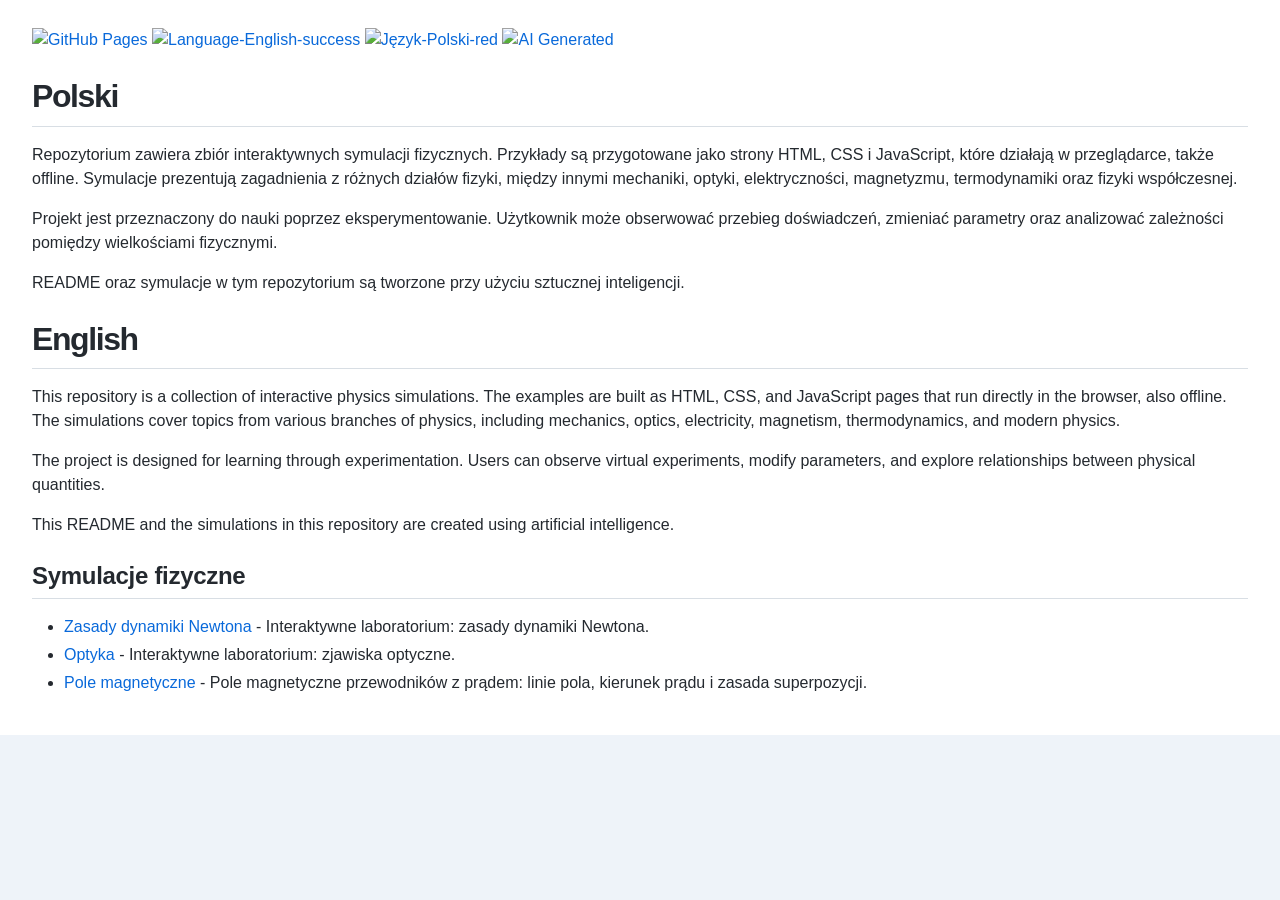
==== commit a532ef0f: "Update" ====
--- a/index.html
+++ b/index.html
@@ -12,7 +12,7 @@
     <main class="page markdown-body">
       <div id="readme">Ładowanie…</div>
       <section id="physics" hidden>
-        <h2>Algorytmy</h2>
+        <h2>Symulacje fizyczne</h2>
         <ul id="physicsIndex"></ul>
       </section>
     </main>
@@ -26,7 +26,7 @@
         return type === 'json' ? response.json() : response.text();
       }
 
-      function renderAlgorithms(items) {
+      function renderSimulations(items) {
         const list = document.getElementById('physicsIndex');
         list.replaceChildren(...items.map(item => {
           const li = document.createElement('li');
@@ -55,7 +55,7 @@
           console.error(error);
         }
         try {
-          renderAlgorithms(await load('simulations.json', 'json'));
+          renderSimulations(await load('simulations.json', 'json'));
         } catch (error) {
           console.error(error);
         }
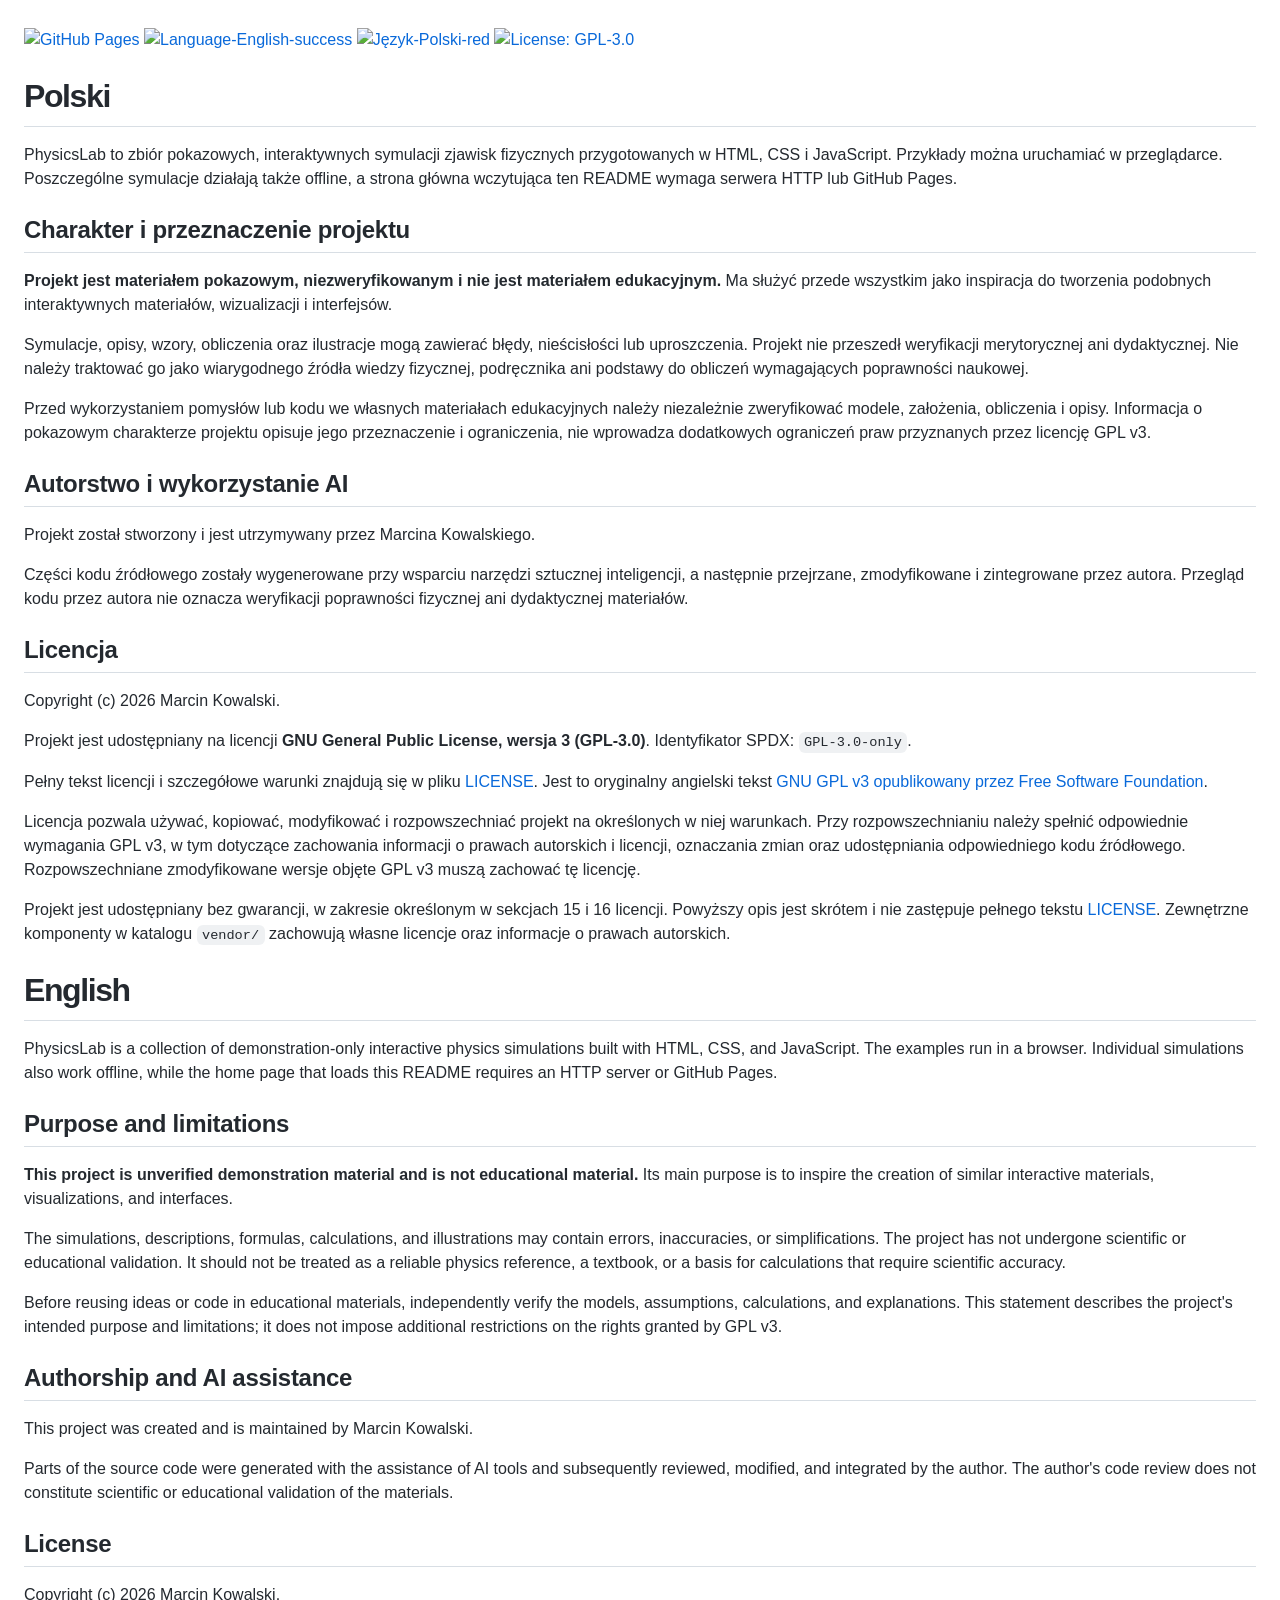
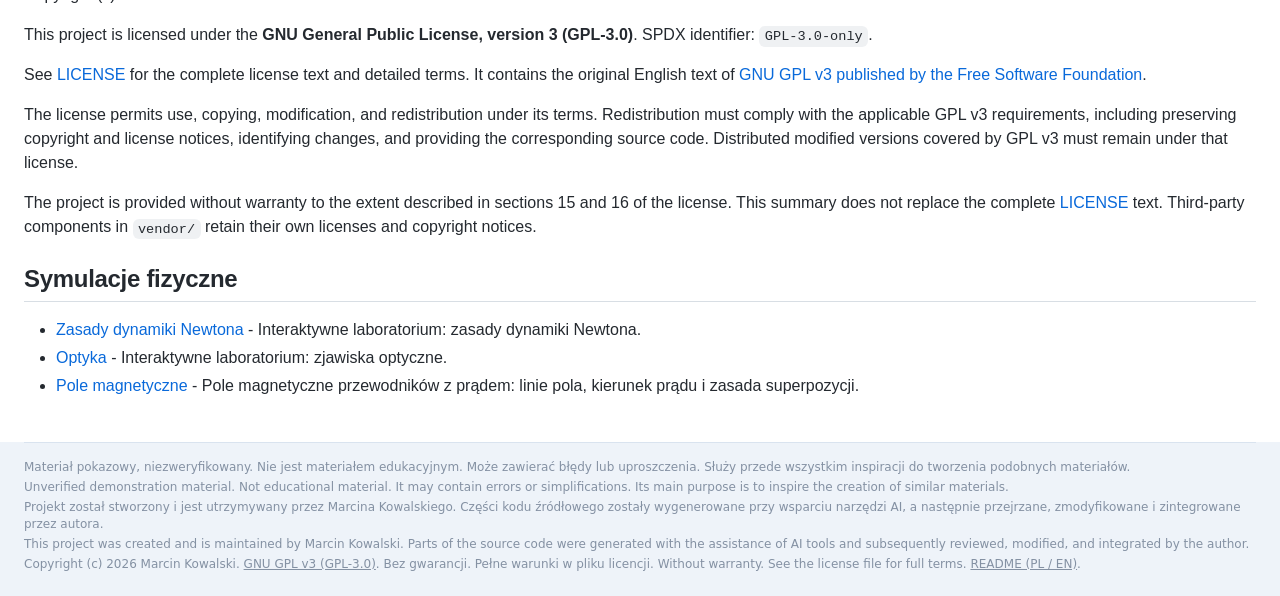
==== commit 3cb5c641: "Update license" ====
--- a/index.html
+++ b/index.html
@@ -16,6 +16,14 @@
         <ul id="physicsIndex"></ul>
       </section>
     </main>
+
+<footer class="project-notice" aria-label="Informacje o projekcie / Project information">
+  <p lang="pl"><strong>Materiał pokazowy, niezweryfikowany. Nie jest materiałem edukacyjnym.</strong> Może zawierać błędy lub uproszczenia. Służy przede wszystkim inspiracji do tworzenia podobnych materiałów.</p>
+  <p lang="en"><strong>Unverified demonstration material. Not educational material.</strong> It may contain errors or simplifications. Its main purpose is to inspire the creation of similar materials.</p>
+  <p lang="pl">Projekt został stworzony i jest utrzymywany przez Marcina Kowalskiego. Części kodu źródłowego zostały wygenerowane przy wsparciu narzędzi AI, a następnie przejrzane, zmodyfikowane i zintegrowane przez autora.</p>
+  <p lang="en">This project was created and is maintained by Marcin Kowalski. Parts of the source code were generated with the assistance of AI tools and subsequently reviewed, modified, and integrated by the author.</p>
+  <p>Copyright (c) 2026 Marcin Kowalski. <a href="LICENSE" rel="license">GNU GPL v3 (GPL-3.0)</a>. <span lang="pl">Bez gwarancji. Pełne warunki w pliku licencji.</span> <span lang="en">Without warranty. See the license file for full terms.</span> <a href="README.md">README (PL / EN)</a>.</p>
+</footer>
     <script src="vendor/marked.min.js"></script>
     <script>
       const slug = text => text.trim().toLowerCase().replace(/\s+/g, '-');
--- a/styles.css
+++ b/styles.css
@@ -42,6 +42,19 @@
 
 /* layout */
 main { max-width: 1440px; margin: auto; padding: 28px 32px 24px; }
+/* The vendor Markdown reset sets margin: 0; keep page geometry explicit. */
+.index-page { background: #fff; }
+.index-page .page {
+  width: 100%;
+  max-width: none;
+  min-height: 100vh;
+  min-height: 100dvh;
+  margin-inline: auto;
+  padding: 28px max(24px, calc((100% - 1376px) / 2));
+}
+@media (prefers-color-scheme: dark) {
+  .index-page, .index-page body { background: #0d1117; }
+}
 .intro { margin-bottom: 24px; }
 .intro p { font-size: 14px; }
 .eyebrow { color: var(--accent); font-size: 11px; letter-spacing: 2px; font-weight: 800; text-transform: uppercase; }
@@ -87,6 +100,7 @@
 }
 .stage svg { display: block; width: 100%; height: auto; touch-action: none; user-select: none; }
 .stage text { font-family: inherit; fill: var(--ink); }
+.stage .distance-label { font-variant-numeric: tabular-nums; }
 
 .tool { border: 1px solid var(--line); background: #fff; border-radius: 8px; padding: 7px 12px; font-size: 12px; font-weight: 600; }
 .tool:hover { background: #f2f6fc; }
@@ -144,6 +158,26 @@
 
 footer { font-size: 12px; color: var(--muted); padding: 19px 2px 0; }
 
+.project-notice {
+  width: calc(100% - 64px);
+  max-width: 1376px;
+  margin: 0 auto;
+  padding: 16px 0 24px;
+  border-top: 1px solid var(--line);
+  color: #8491a3;
+  font-size: 12px;
+  line-height: 1.35;
+}
+.project-notice p { margin: 0; }
+.project-notice p + p { margin-top: 4px; }
+.project-notice strong { font-weight: 500; }
+.project-notice a { color: inherit; text-decoration: underline; }
+.project-notice a:focus-visible { outline: 3px solid #e88b37; outline-offset: 3px; }
+.index-page .project-notice { width: calc(100% - 48px); }
+@media (prefers-color-scheme: dark) {
+  .index-page .project-notice { color: #8b949e; border-color: #3d444d; }
+}
+
 /* magnetic field: shared lab layout with a responsive Canvas stage */
 .magnetic-lab {
   --field-positive: var(--red);
@@ -173,8 +207,15 @@
 
 @media (max-width: 900px) {
   main, .header-inner { padding-left: 16px; padding-right: 16px; }
+  .project-notice { width: calc(100% - 32px); }
   .lab { grid-template-columns: 1fr; }
   .formulas { grid-template-columns: 1fr; }
   .formulas > div + div { border-left: 0; border-top: 1px solid var(--line); }
   .bench-top { flex-wrap: wrap; }
 }
+@media (max-width: 480px) {
+  .index-page .page { padding: 20px 16px; }
+  .index-page .project-notice { width: calc(100% - 32px); }
+  .controls, .ctl-grid { grid-template-columns: minmax(0, 1fr); }
+  .ctl label { flex-wrap: wrap; gap: 4px 8px; }
+}
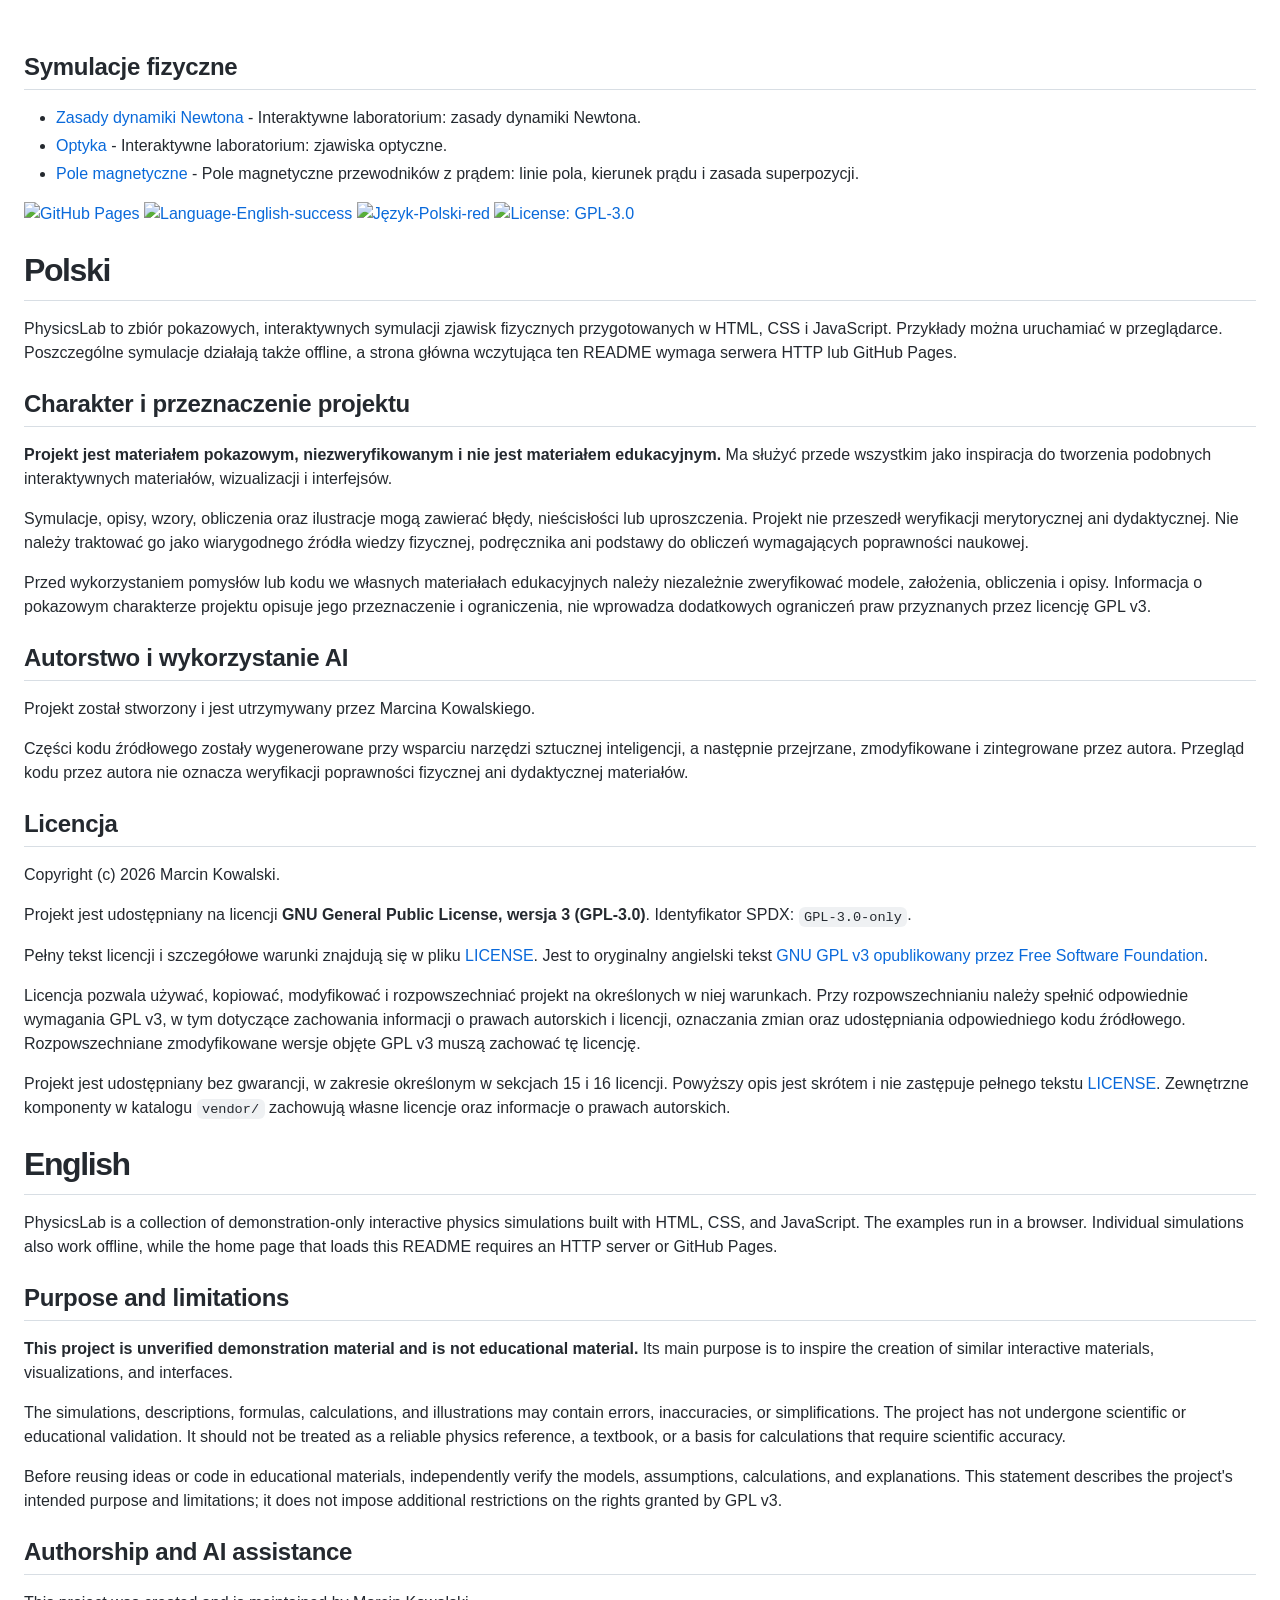
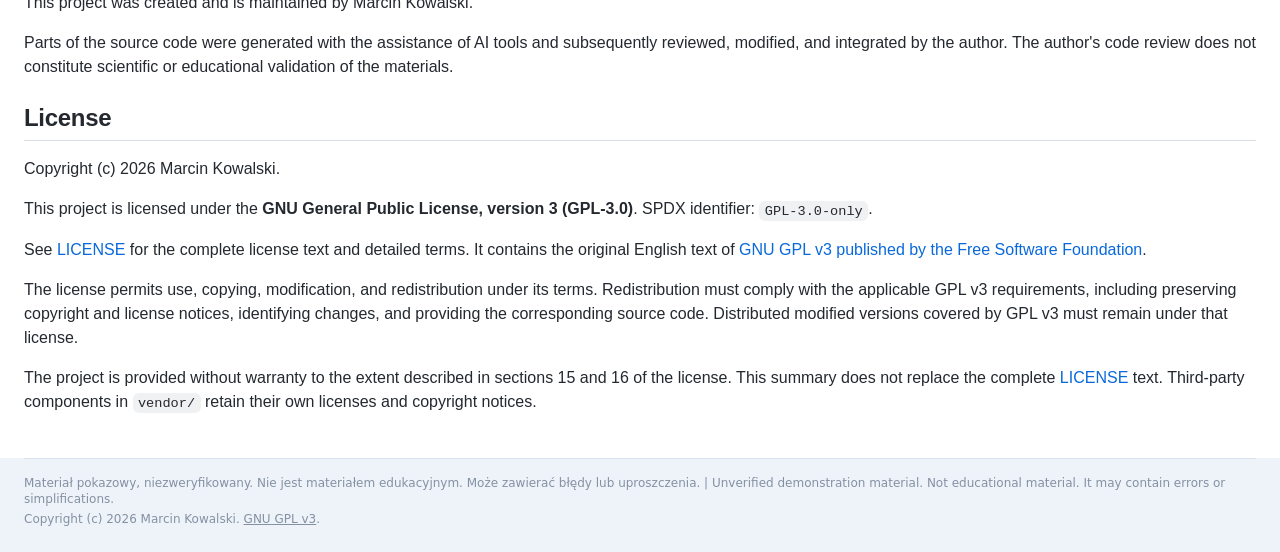
==== commit 073436b8: "index update" ====
--- a/index.html
+++ b/index.html
@@ -10,20 +10,18 @@
   </head>
   <body>
     <main class="page markdown-body">
-      <div id="readme">Ładowanie…</div>
-      <section id="physics" hidden>
-        <h2>Symulacje fizyczne</h2>
-        <ul id="physicsIndex"></ul>
-      </section>
+		<section id="physics" hidden>
+			<h2>Symulacje fizyczne</h2>
+			<ul id="physicsIndex"></ul>
+		</section>
+		<div id="readme">Ładowanie…</div>
     </main>
 
 <footer class="project-notice" aria-label="Informacje o projekcie / Project information">
-  <p lang="pl"><strong>Materiał pokazowy, niezweryfikowany. Nie jest materiałem edukacyjnym.</strong> Może zawierać błędy lub uproszczenia. Służy przede wszystkim inspiracji do tworzenia podobnych materiałów.</p>
-  <p lang="en"><strong>Unverified demonstration material. Not educational material.</strong> It may contain errors or simplifications. Its main purpose is to inspire the creation of similar materials.</p>
-  <p lang="pl">Projekt został stworzony i jest utrzymywany przez Marcina Kowalskiego. Części kodu źródłowego zostały wygenerowane przy wsparciu narzędzi AI, a następnie przejrzane, zmodyfikowane i zintegrowane przez autora.</p>
-  <p lang="en">This project was created and is maintained by Marcin Kowalski. Parts of the source code were generated with the assistance of AI tools and subsequently reviewed, modified, and integrated by the author.</p>
-  <p>Copyright (c) 2026 Marcin Kowalski. <a href="LICENSE" rel="license">GNU GPL v3 (GPL-3.0)</a>. <span lang="pl">Bez gwarancji. Pełne warunki w pliku licencji.</span> <span lang="en">Without warranty. See the license file for full terms.</span> <a href="README.md">README (PL / EN)</a>.</p>
+  <p>Materiał pokazowy, niezweryfikowany. Nie jest materiałem edukacyjnym. Może zawierać błędy lub uproszczenia. | Unverified demonstration material. Not educational material. It may contain errors or simplifications. </p>
+  <p>Copyright (c) 2026 Marcin Kowalski. <a href="LICENSE" rel="license">GNU GPL v3</a>.</p>
 </footer>
+
     <script src="vendor/marked.min.js"></script>
     <script>
       const slug = text => text.trim().toLowerCase().replace(/\s+/g, '-');
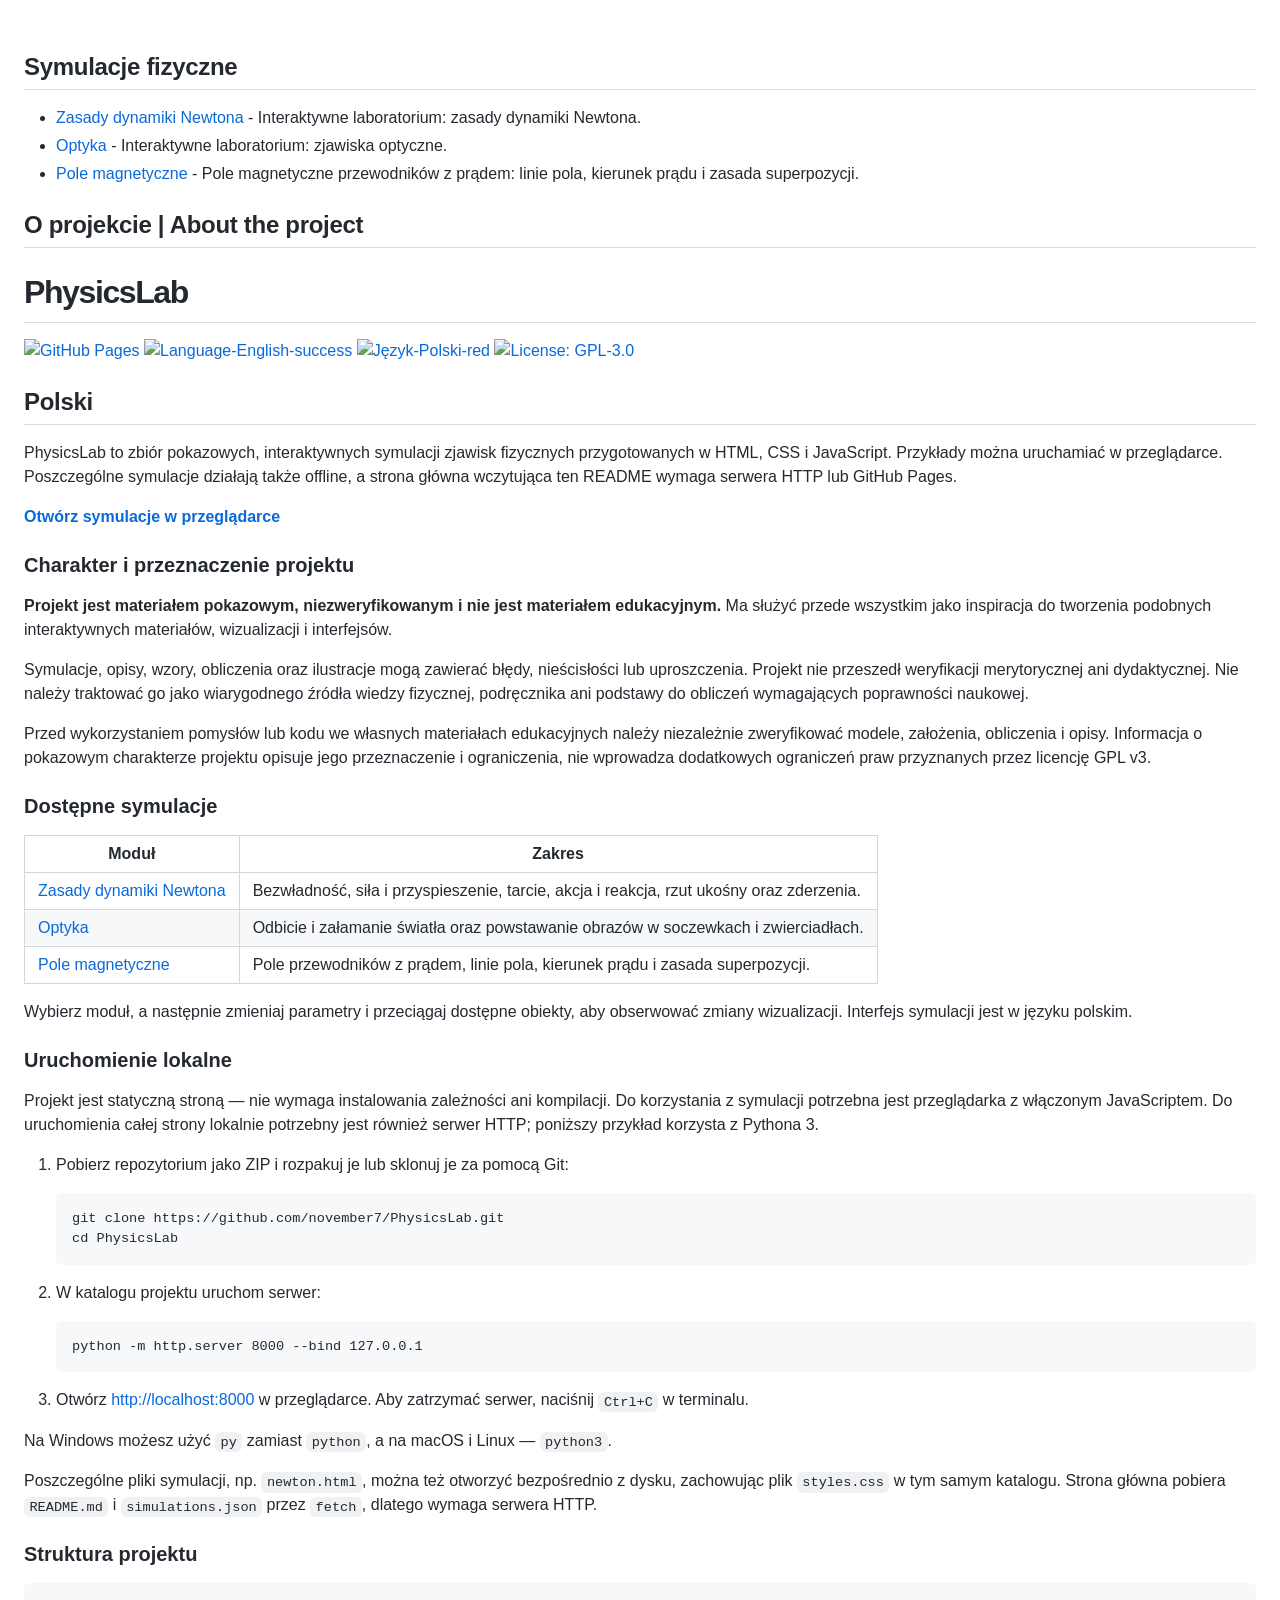
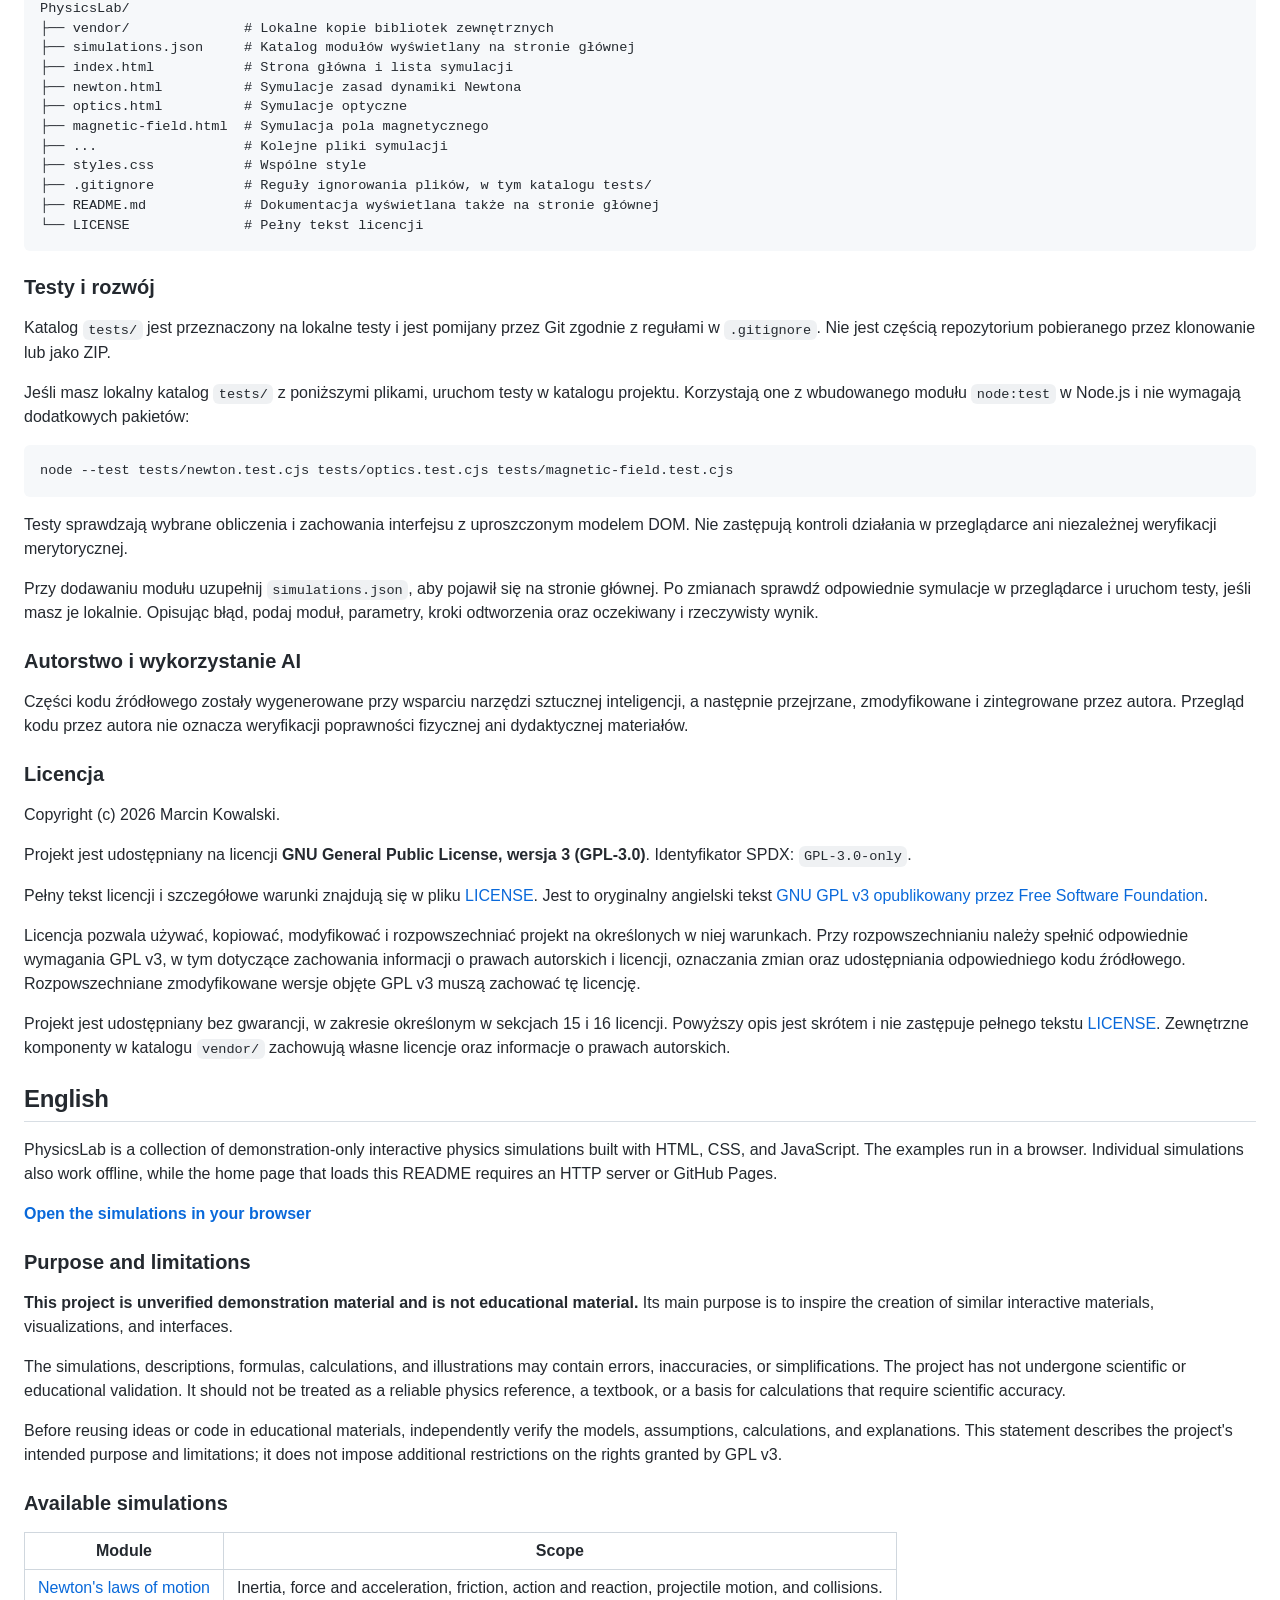
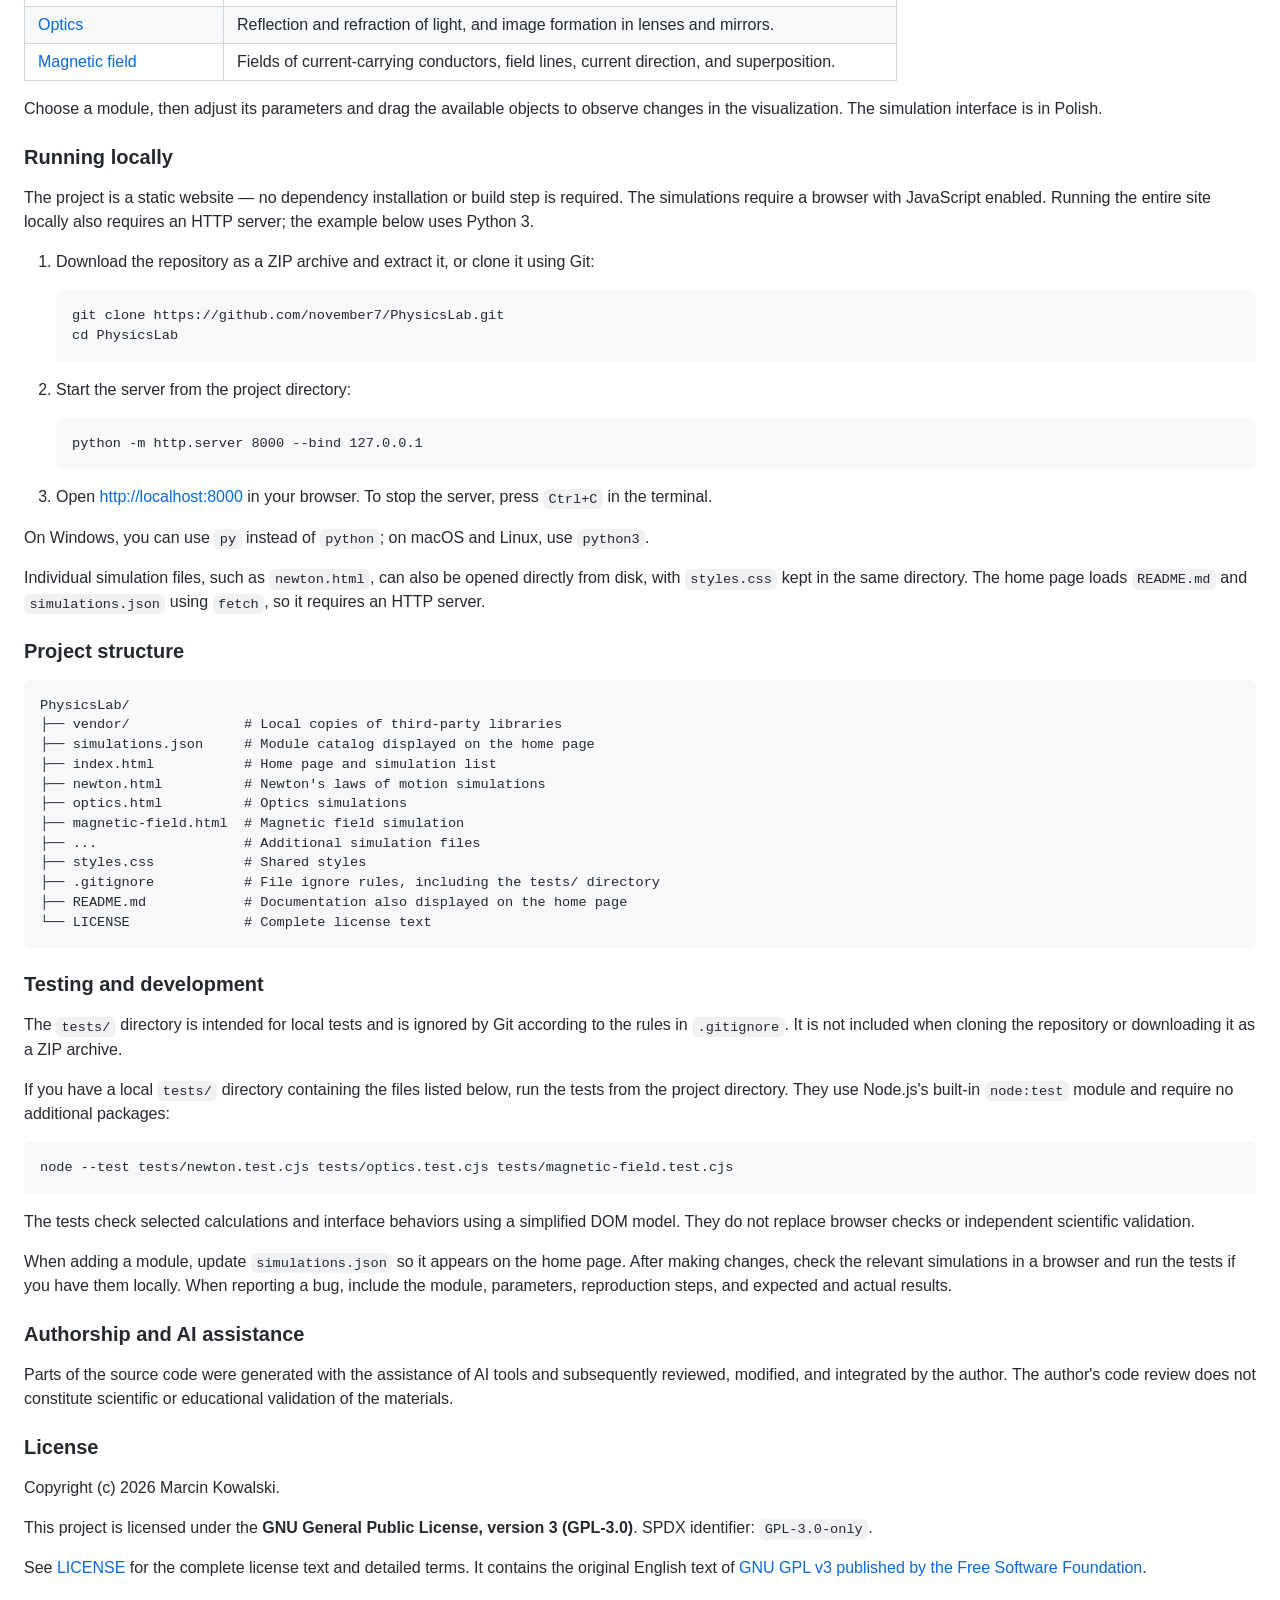
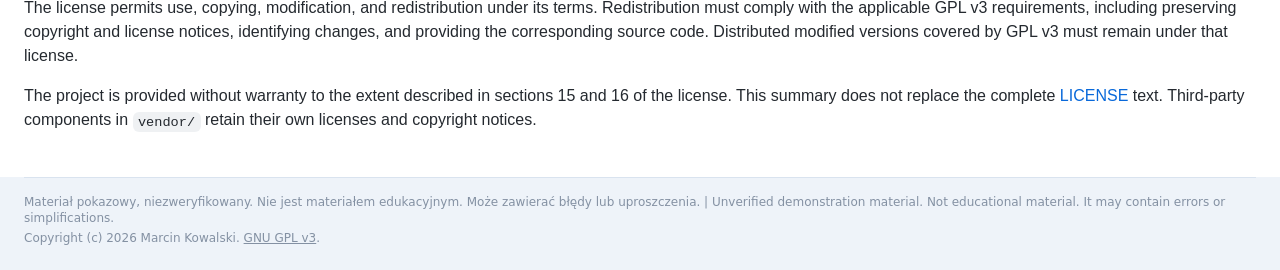
==== commit 70b1910e: "Update" ====
--- a/index.html
+++ b/index.html
@@ -14,7 +14,10 @@
 			<h2>Symulacje fizyczne</h2>
 			<ul id="physicsIndex"></ul>
 		</section>
-		<div id="readme">Ładowanie…</div>
+		<section>
+			<h2>O projekcie | About the project</h2>
+			<div id="readme">Ładowanie…</div>			
+		</section>		
     </main>
 
 <footer class="project-notice" aria-label="Informacje o projekcie / Project information">
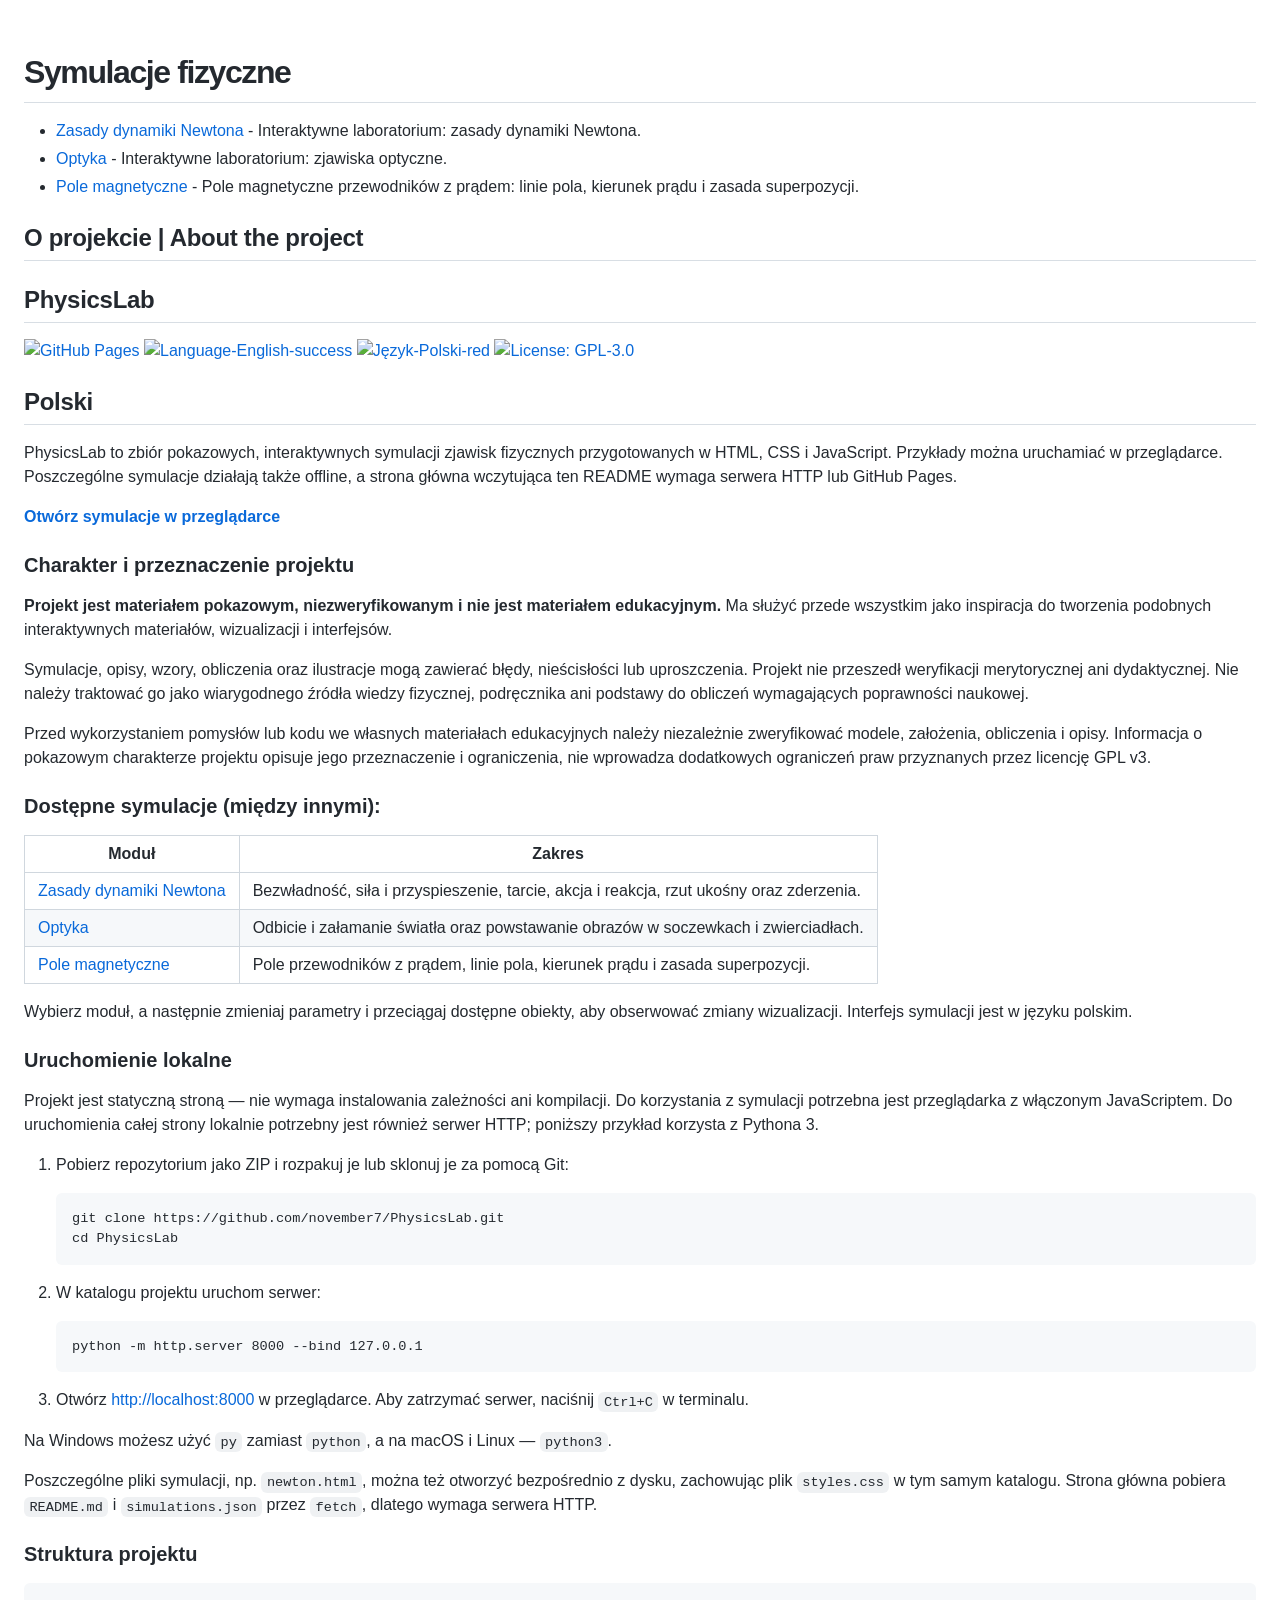
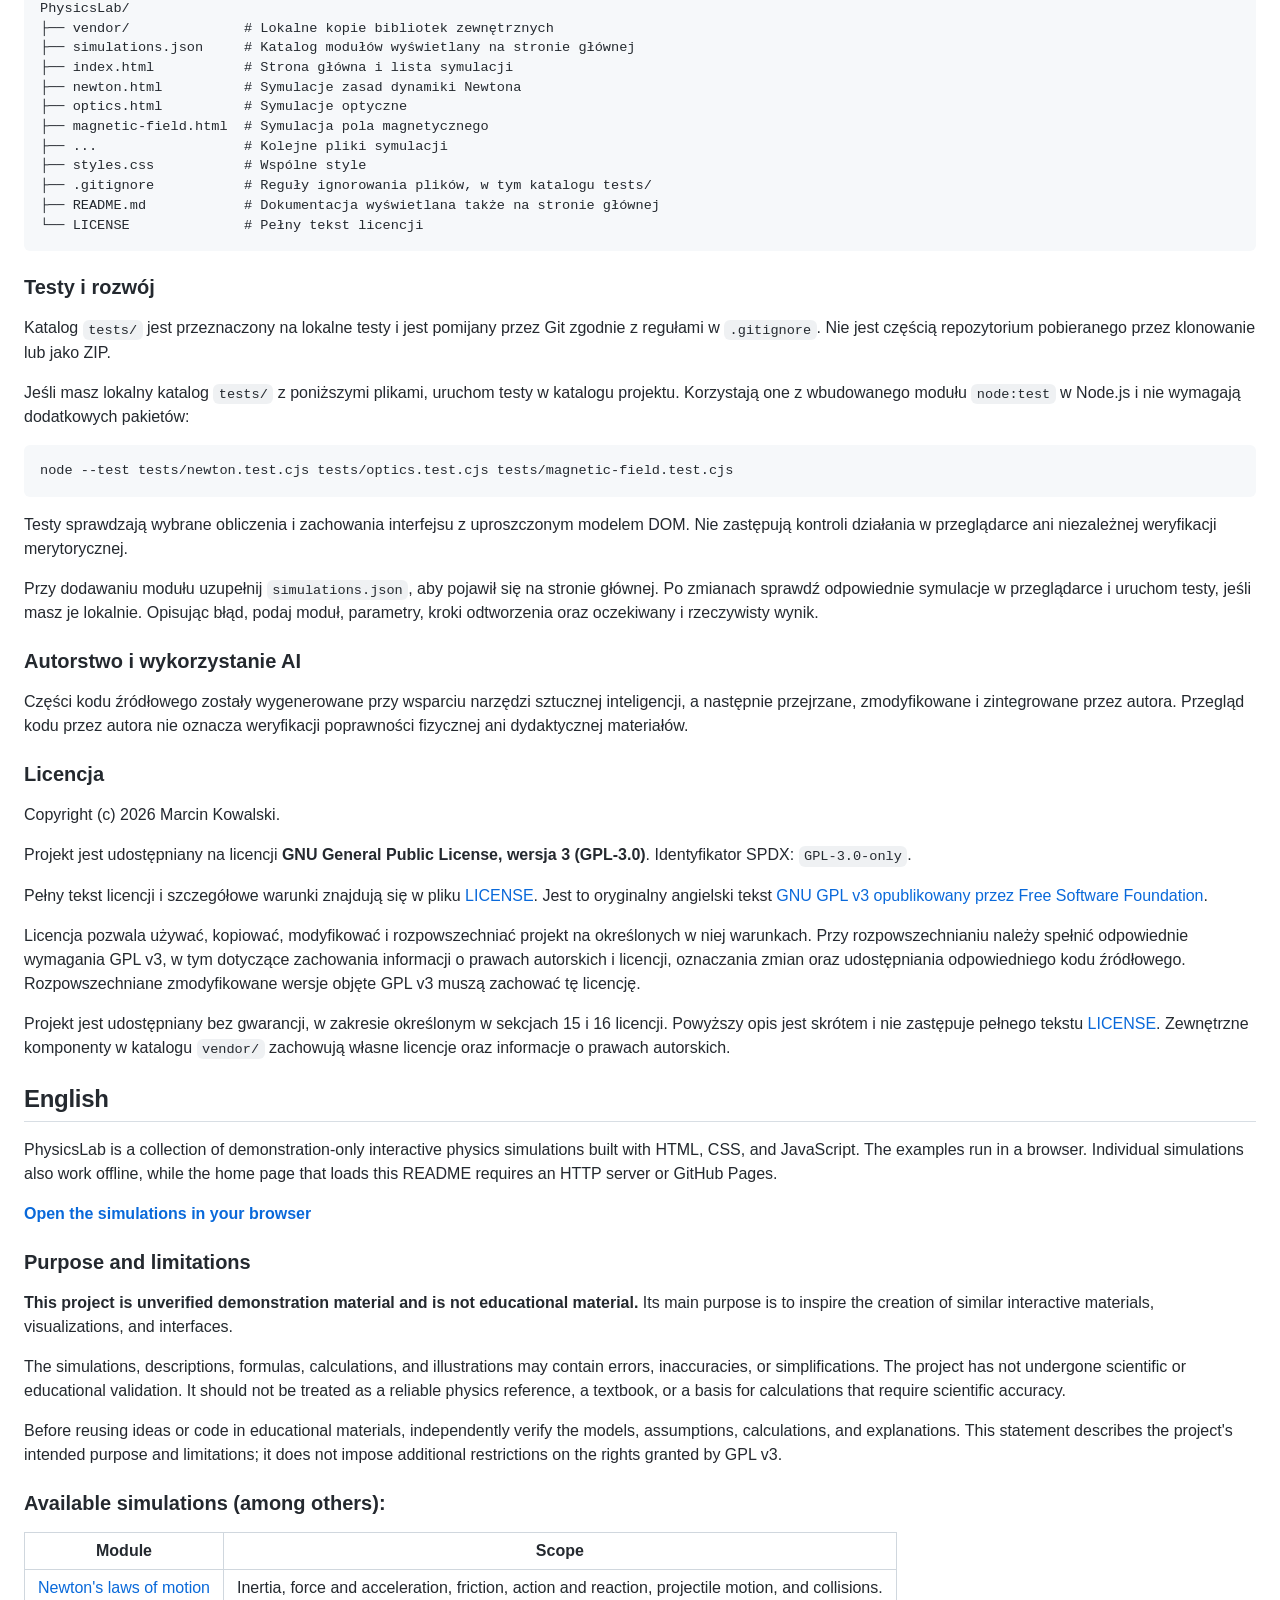
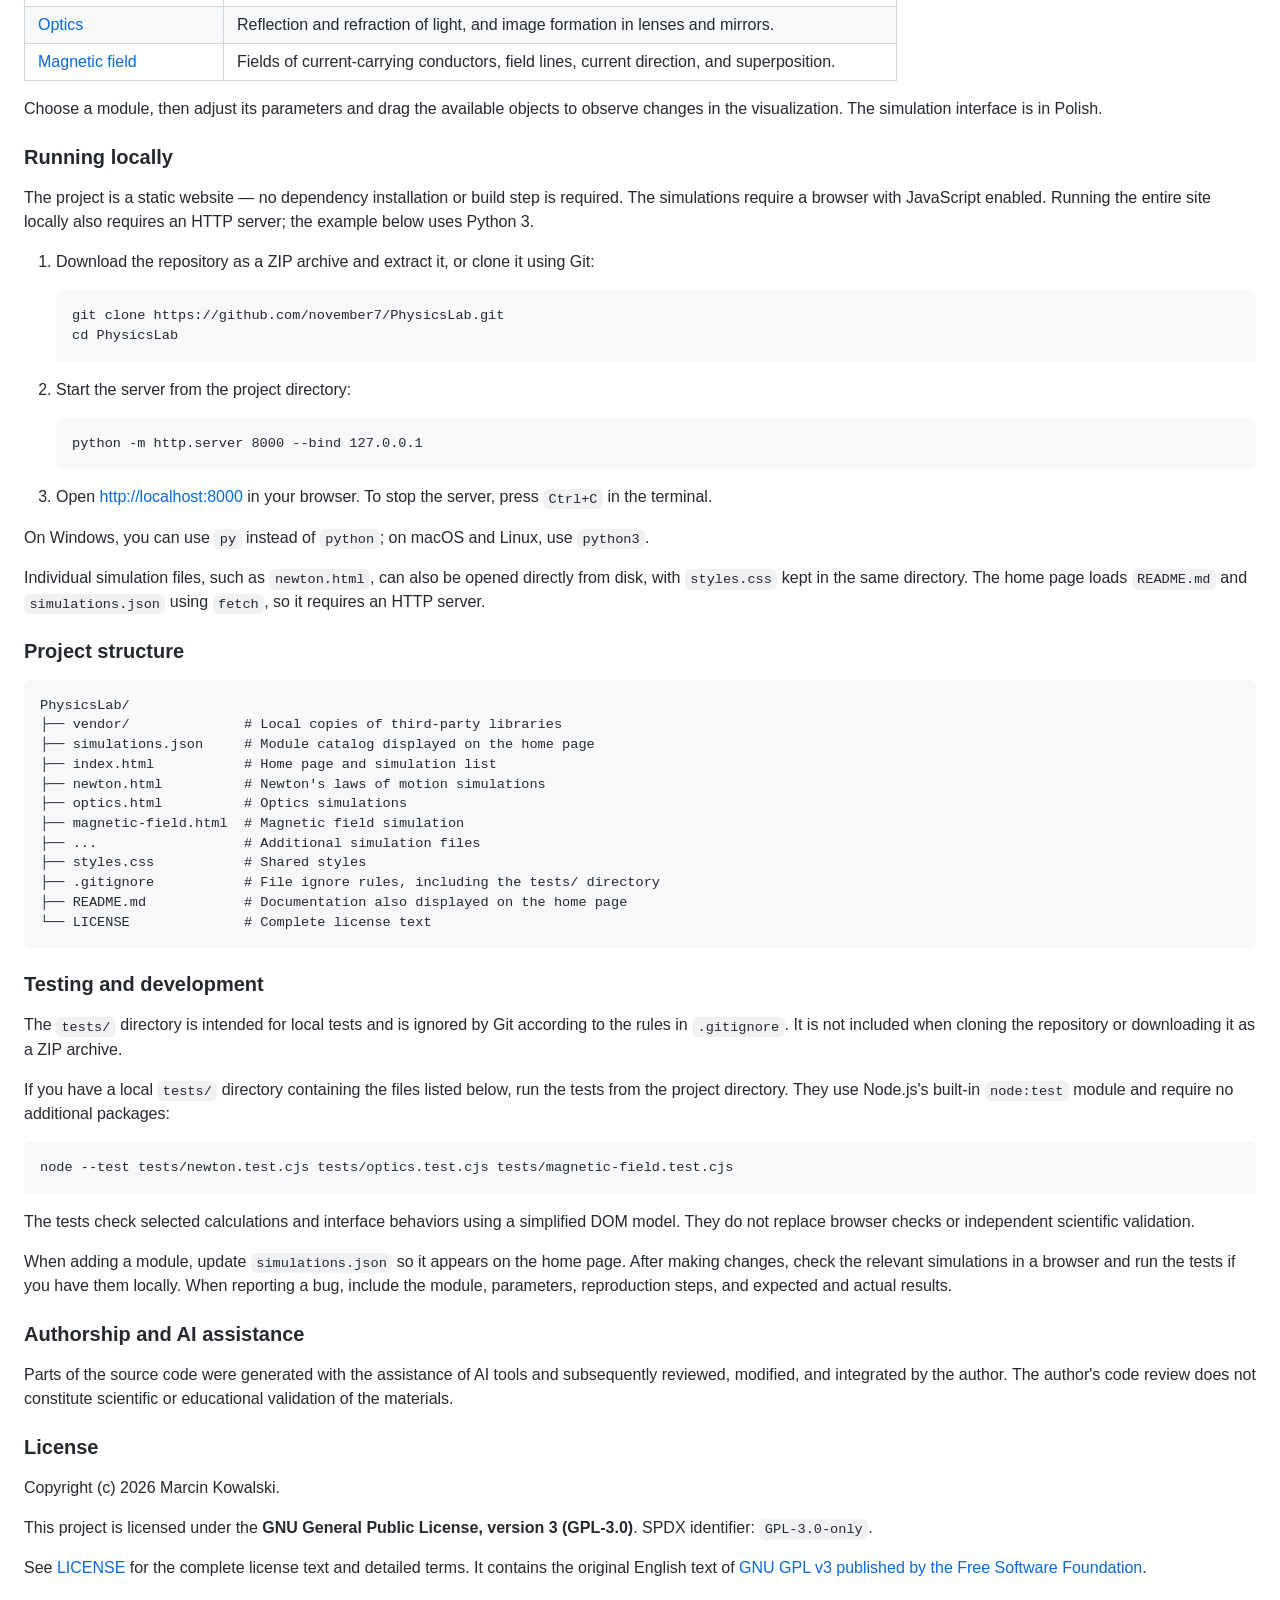
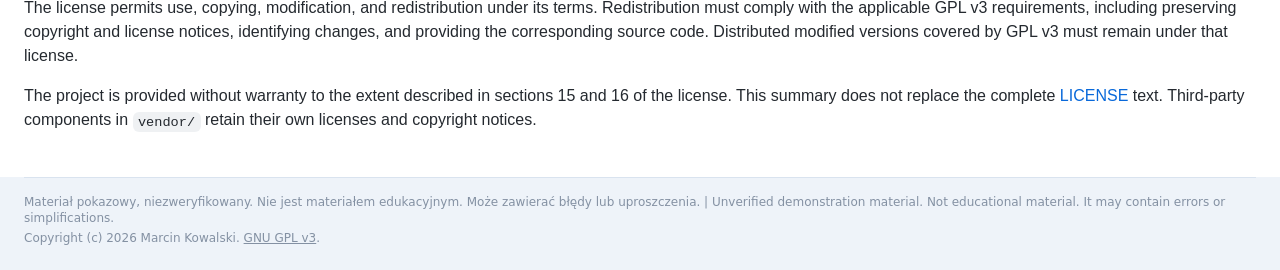
==== commit 76971be7: "Update index" ====
--- a/index.html
+++ b/index.html
@@ -11,7 +11,7 @@
   <body>
     <main class="page markdown-body">
 		<section id="physics" hidden>
-			<h2>Symulacje fizyczne</h2>
+			<h1>Symulacje fizyczne</h1>
 			<ul id="physicsIndex"></ul>
 		</section>
 		<section>
